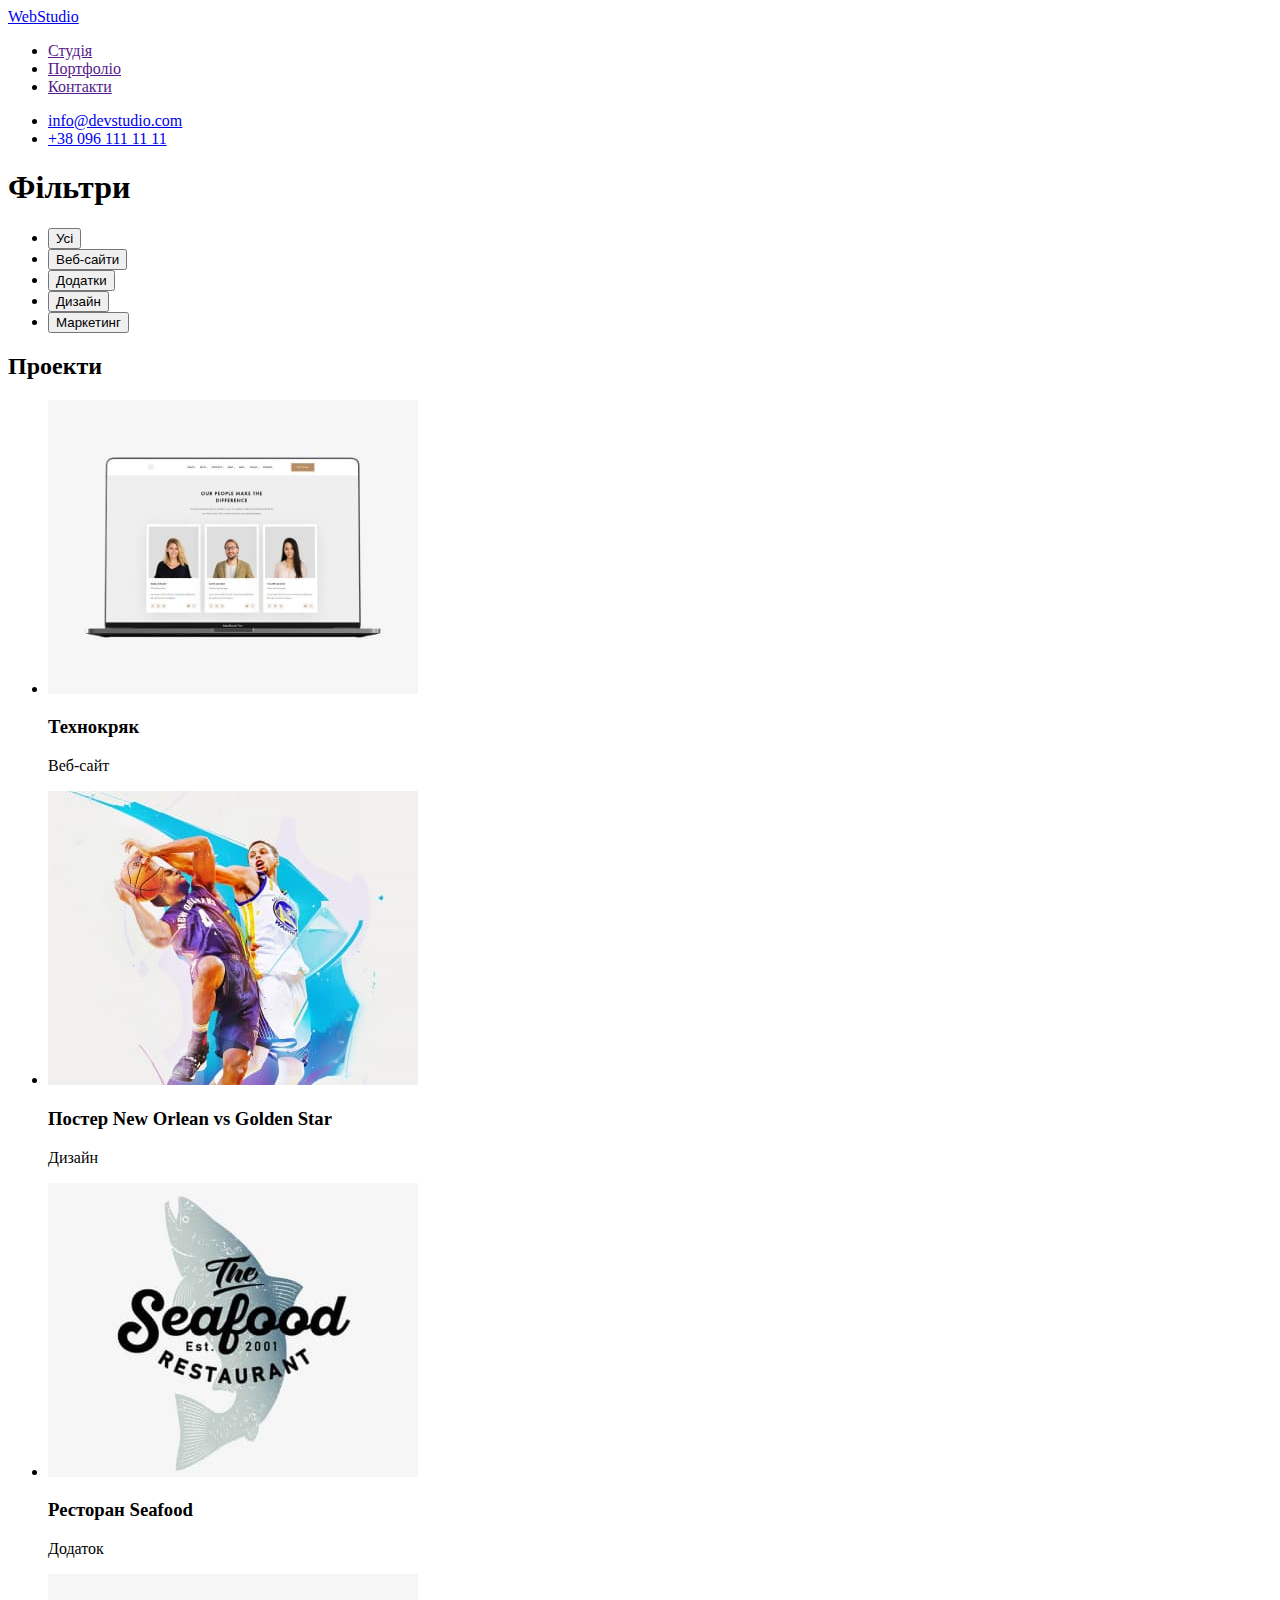
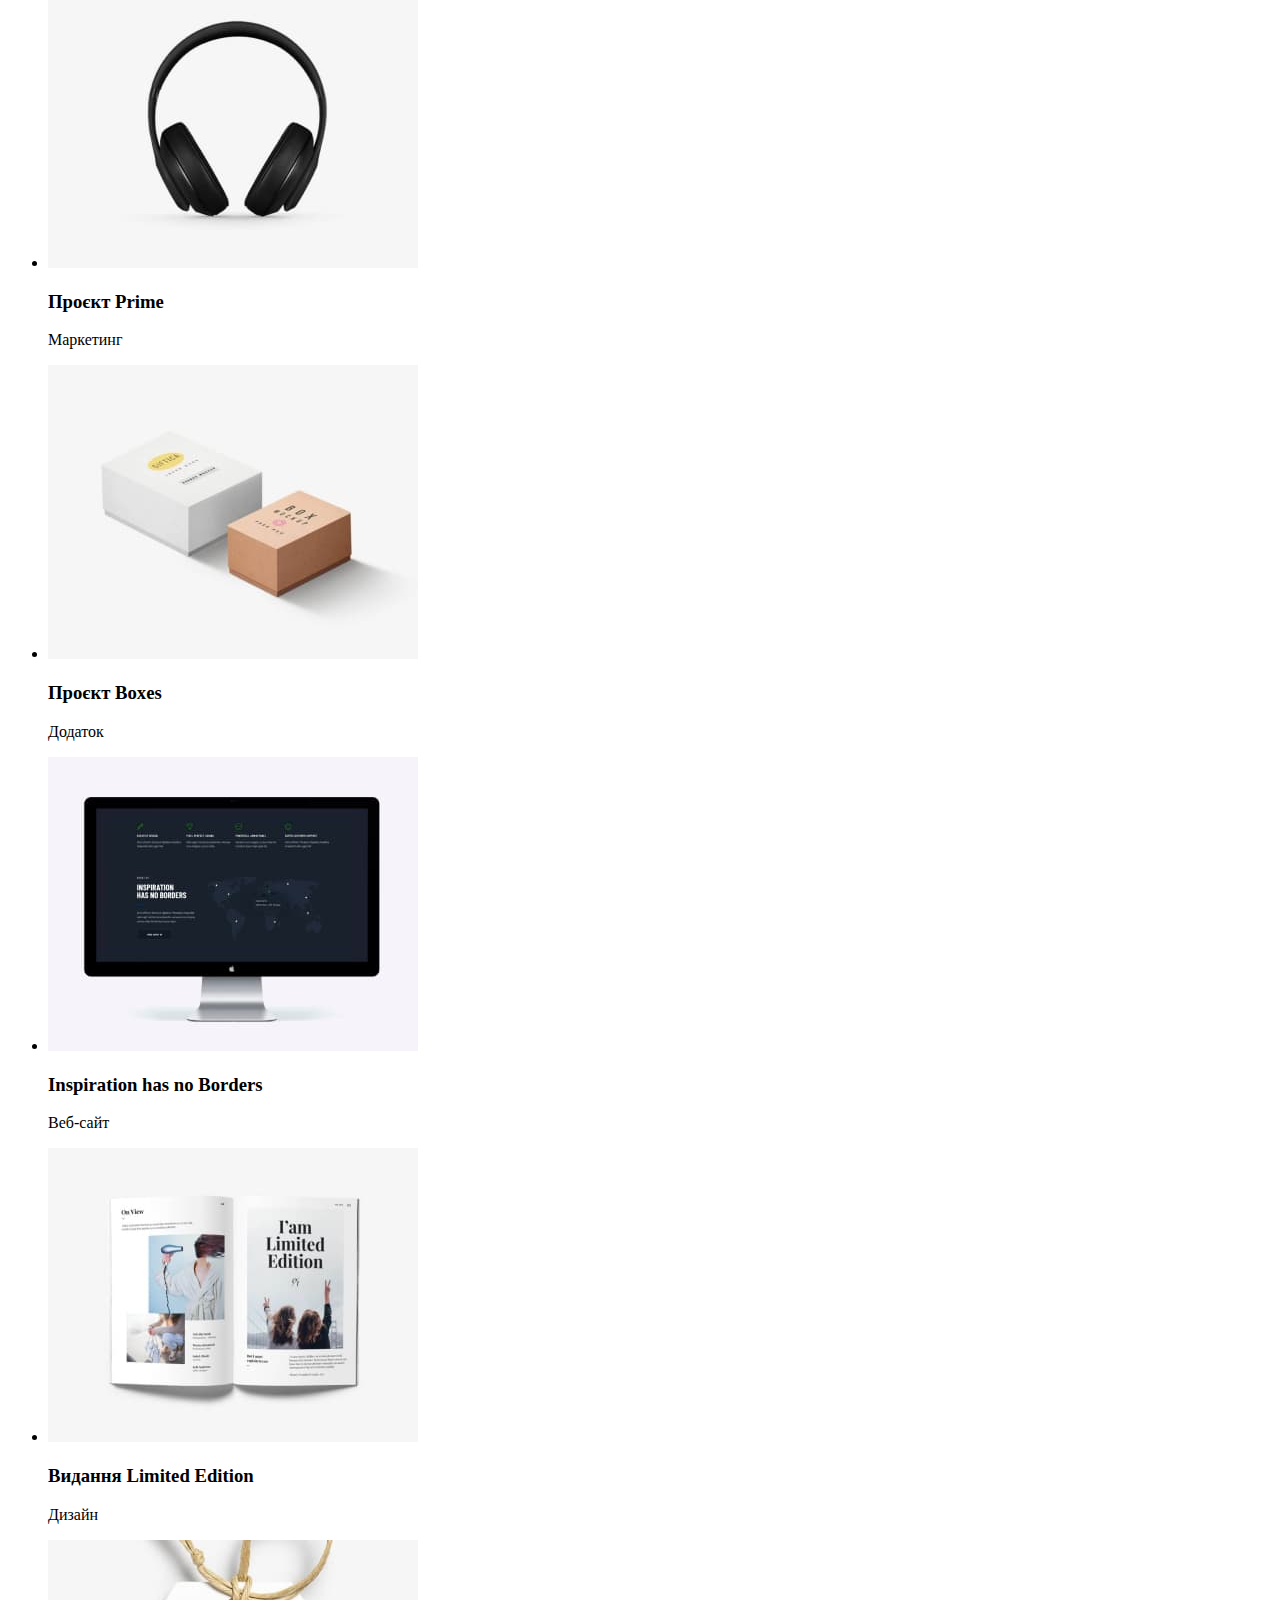
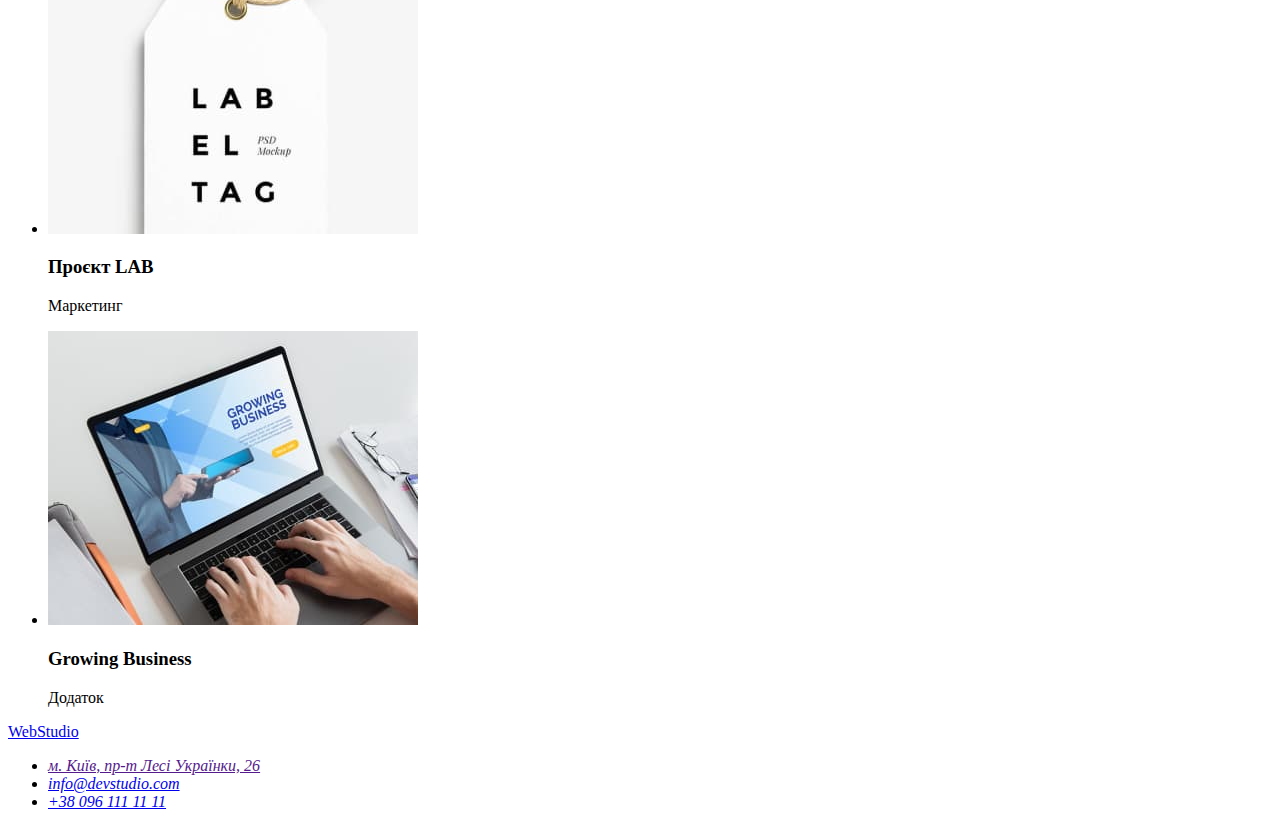
==== portfolio.html @ 6f92254a "записує стилі для футера" ====
<!DOCTYPE html>
<html lang="uk">
<head>
    <meta charset="UTF-8">
    <meta name="viewport" content="width=device-width, initial-scale=1.0">
    <title>Document</title>
</head>
<body>
    <header>
        <nav>
            <a href="./index.html">WebStudio</a>
            <ul>
                <li><a href="">Студія</a></li>
                <li><a href="">Портфоліо</a></li>
                <li><a href="">Контакти</a></li>
            </ul>
        </nav>
        <ul>
            <li><a href="mailto:info@devstudio.com">info@devstudio.com</a></li>
            <li><a href="tel:+380961111111">+38 096 111 11 11</a></li>
        </ul>
    </header>
    <main>
        <section>
            <h1>Фільтри</h1>
            <ul>
                <li><button type="button">Усі</button></li>
                <li><button type="button">Веб-сайти</button></li>
                <li><button type="button">Додатки</button></li>
                <li><button type="button">Дизайн</button></li>
                <li><button type="button">Маркетинг</button></li>
            </ul>
        </section>
        <section>
            <h2>Проекти</h2>
            <ul>
                <li>
                    <img src="./img/технокряк.jpg" alt="технокряк" width="370">
                    <h3>Технокряк</h3>
                    <p>Веб-сайт</p>
                </li>
                <li>
                    <img src="./img/постер.jpg" alt="постер" width="370">
                    <h3>Постер New Orlean vs Golden Star</h3>
                    <p>Дизайн</p>
                </li>
                <li>
                    <img src="./img/ресторан.jpg" alt="ресторан" width="370">
                    <h3>Ресторан Seafood</h3>
                    <p>Додаток</p>
                </li>
                <li>
                    <img src="./img/проект1.jpg" alt="проєкт1" width="370">
                    <h3>Проєкт Prime</h3>
                    <p>Маркетинг</p>
                </li>
                <li>
                    <img src="./img/проект2.jpg" alt="проєкт2" width="370">
                    <h3>Проєкт Boxes</h3>
                    <p>Додаток</p>
                </li>
                <li>
                    <img src="./img/вебсайт.jpg" alt="веб-сайт" width="370">
                    <h3>Inspiration has no Borders</h3>
                    <p>Веб-сайт</p>
                </li>
                <li>
                    <img src="./img/видання.jpg" alt="дизайн" width="370">
                    <h3>Видання Limited Edition</h3>
                    <p>Дизайн</p>
                </li>
                <li>
                    <img src="./img/проект3.jpg" alt="проєкт3" width="370">
                    <h3>Проєкт LAB</h3>
                    <p>Маркетинг</p>
                </li>
                <li>
                    <img src="./img/додаток.jpg" alt="додаток" width="370">
                    <h3>Growing Business</h3>
                    <p>Додаток</p>
                </li>
            </ul>
        </section>
    </main>
    <footer>
        <a href="./index.html">WebStudio</a>
        <address>
            <ul>
                <li><a href="">м. Київ, пр-т Лесі Українки, 26</a></li>
                <li><a href="mailto:info@devstudio.com">info@devstudio.com</a></li>
                <li><a href="tel:+380961111111">+38 096 111 11 11</a></li>
            </ul>
        </address>
    </footer>
</body>
</html>
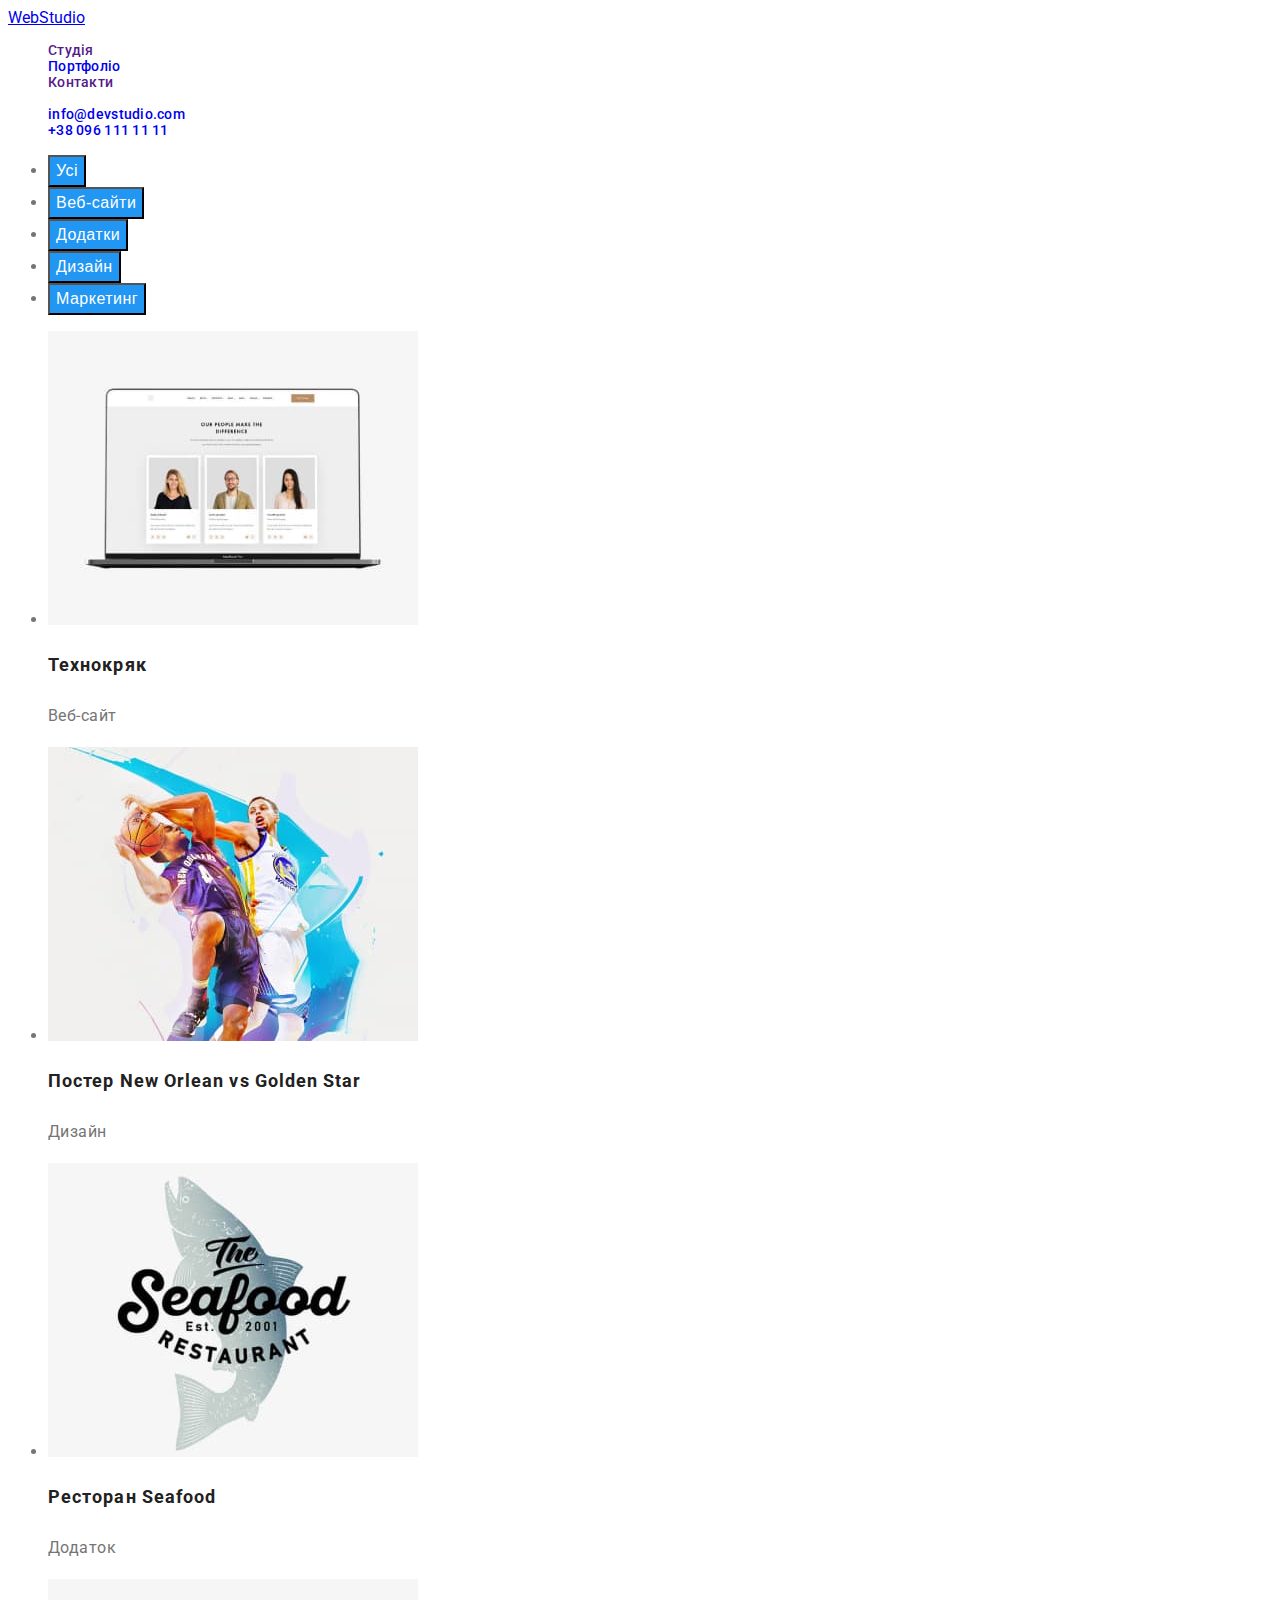
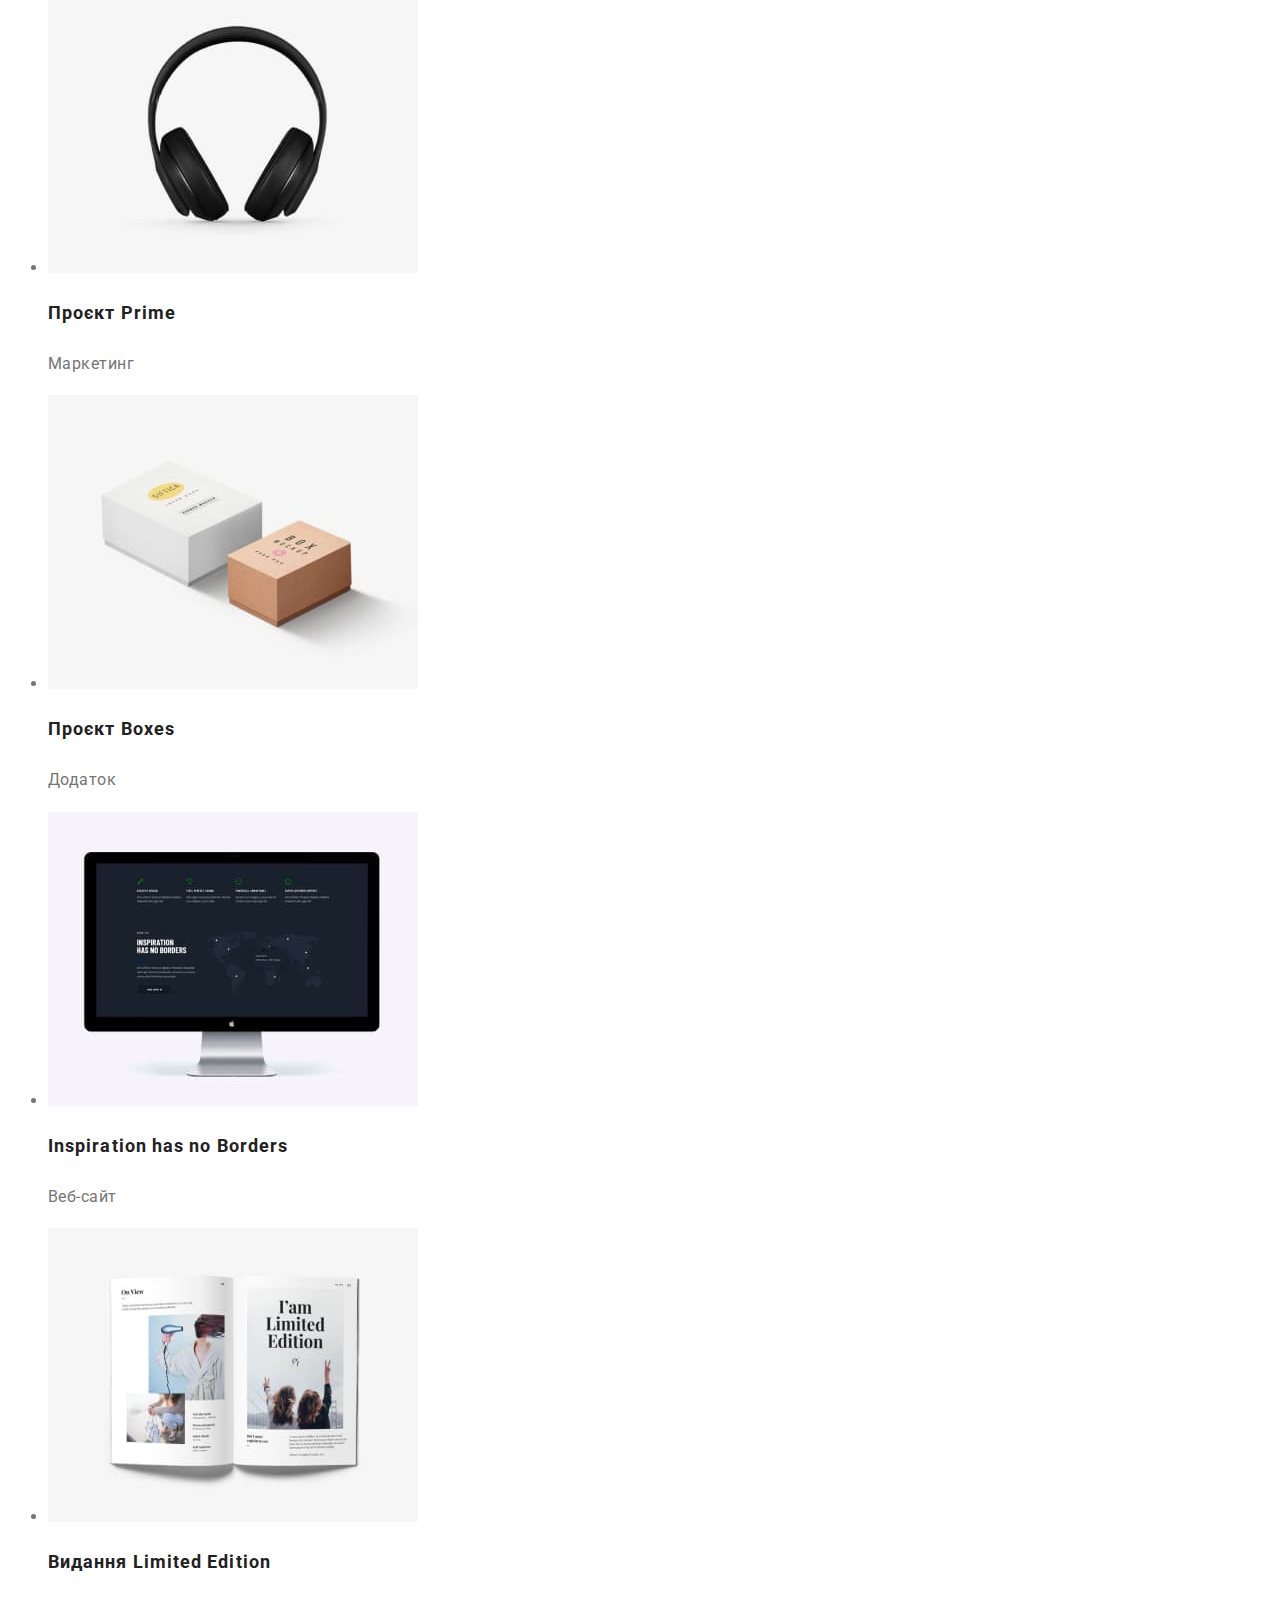
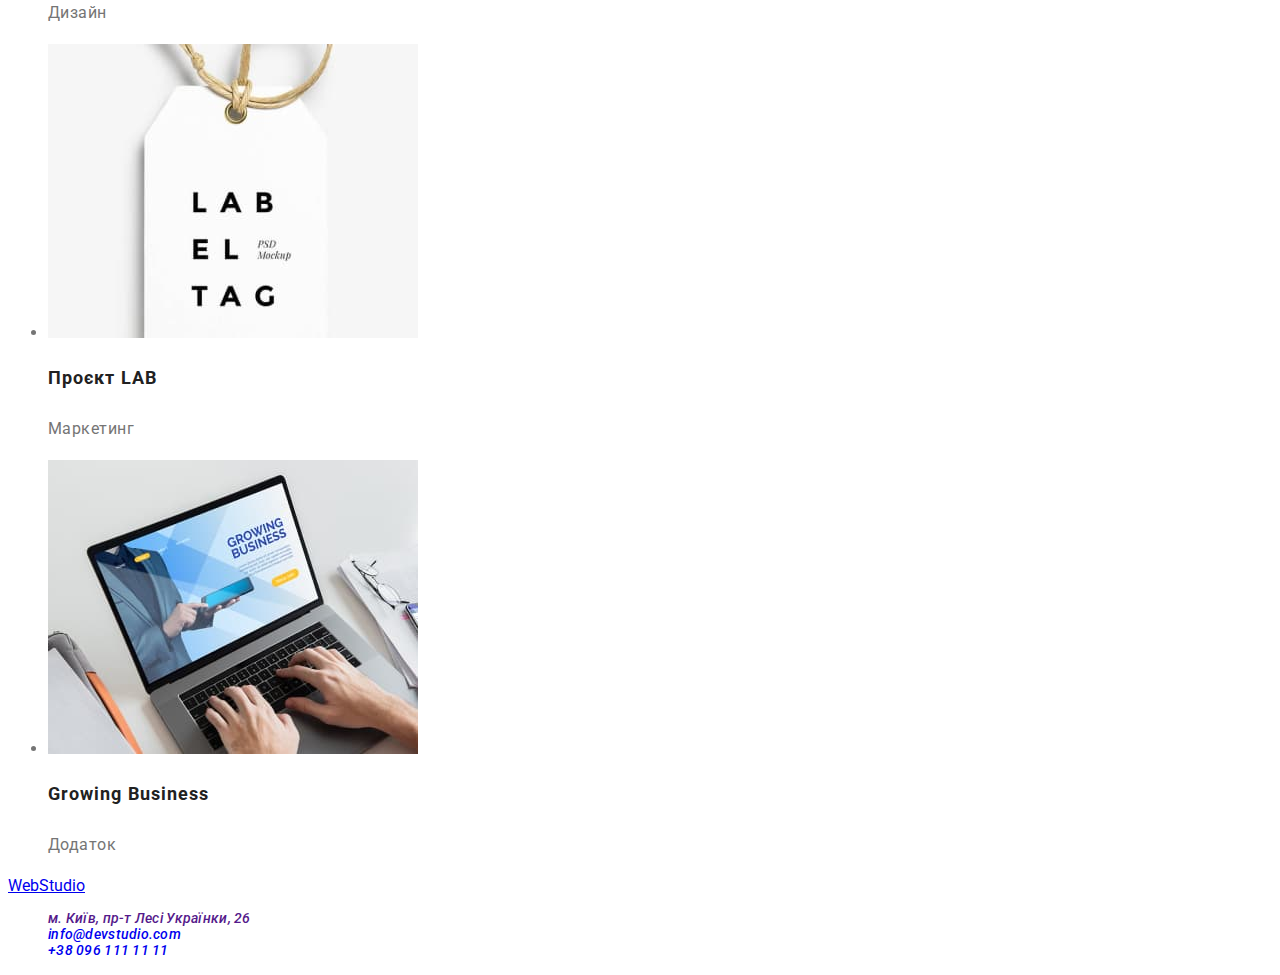
==== commit b61404f2: "підключив стилі" ====
--- a/portfolio.html
+++ b/portfolio.html
@@ -4,91 +4,100 @@
     <meta charset="UTF-8">
     <meta name="viewport" content="width=device-width, initial-scale=1.0">
     <title>Document</title>
+    <link rel="preconnect" href="https://fonts.googleapis.com">
+    <link rel="preconnect" href="https://fonts.gstatic.com" crossorigin>
+    <link href="https://fonts.googleapis.com/css2?family=Raleway:wght@700&family=Roboto:wght@400;500;700;900&display=swap"
+        rel="stylesheet">
+    <link rel="stylesheet" href="./css/style.css">
 </head>
 <body>
-    <header>
-        <nav>
-            <a href="./index.html">WebStudio</a>
-            <ul>
-                <li><a href="">Студія</a></li>
-                <li><a href="">Портфоліо</a></li>
-                <li><a href="">Контакти</a></li>
+    <header class="main-header">
+        <nav class="main-nav">
+            <a class="logo" href="./index.html">WebStudio</a>
+            <ul class="menu list">
+                <li class="menu-item"><a class="menu-link link" href="">Студія</a></li>
+                <li class="menu-item"><a class="menu-link link" href="./portfolio.html">Портфоліо</a></li>
+                <li class="menu-item"><a class="menu-link link" href="">Контакти</a></li>
             </ul>
         </nav>
-        <ul>
-            <li><a href="mailto:info@devstudio.com">info@devstudio.com</a></li>
-            <li><a href="tel:+380961111111">+38 096 111 11 11</a></li>
+        <ul class="contact list">
+            <li class="contact-item"><a class="contact-mail link" href="mailto:info@devstudio.com">info@devstudio.com</a>
+            </li>
+            <li class="contact-item"><a class="contact-tel link" href="tel:+380961111111">+38 096 111 11 11</a></li>
         </ul>
     </header>
     <main>
         <section>
-            <h1>Фільтри</h1>
+            <h1 class="h2">Фільтри</h1>
             <ul>
-                <li><button type="button">Усі</button></li>
-                <li><button type="button">Веб-сайти</button></li>
-                <li><button type="button">Додатки</button></li>
-                <li><button type="button">Дизайн</button></li>
-                <li><button type="button">Маркетинг</button></li>
+                <li><button class="button" type="button">Усі</button></li>
+                <li><button class="button" type="button">Веб-сайти</button></li>
+                <li><button class="button" type="button">Додатки</button></li>
+                <li><button class="button" type="button">Дизайн</button></li>
+                <li><button class="button" type="button">Маркетинг</button></li>
             </ul>
         </section>
         <section>
-            <h2>Проекти</h2>
-            <ul>
+            <h2 class="h2">Проекти</h2>
+            <ul class="projects-list">
                 <li>
                     <img src="./img/технокряк.jpg" alt="технокряк" width="370">
-                    <h3>Технокряк</h3>
-                    <p>Веб-сайт</p>
+                    <h3 class="project-title">Технокряк</h3>
+                    <p class="project-text">Веб-сайт</p>
                 </li>
                 <li>
                     <img src="./img/постер.jpg" alt="постер" width="370">
-                    <h3>Постер New Orlean vs Golden Star</h3>
-                    <p>Дизайн</p>
+                    <h3 class="project-title">Постер New Orlean vs Golden Star</h3>
+                    <p class="project-text">Дизайн</p>
                 </li>
                 <li>
                     <img src="./img/ресторан.jpg" alt="ресторан" width="370">
-                    <h3>Ресторан Seafood</h3>
-                    <p>Додаток</p>
+                    <h3 class="project-title">Ресторан Seafood</h3>
+                    <p class="project-text">Додаток</p>
                 </li>
                 <li>
                     <img src="./img/проект1.jpg" alt="проєкт1" width="370">
-                    <h3>Проєкт Prime</h3>
-                    <p>Маркетинг</p>
+                    <h3 class="project-title">Проєкт Prime</h3>
+                    <p class="project-text">Маркетинг</p>
                 </li>
                 <li>
                     <img src="./img/проект2.jpg" alt="проєкт2" width="370">
-                    <h3>Проєкт Boxes</h3>
-                    <p>Додаток</p>
+                    <h3 class="project-title">Проєкт Boxes</h3>
+                    <p class="project-text">Додаток</p>
                 </li>
                 <li>
                     <img src="./img/вебсайт.jpg" alt="веб-сайт" width="370">
-                    <h3>Inspiration has no Borders</h3>
-                    <p>Веб-сайт</p>
+                    <h3 class="project-title">Inspiration has no Borders</h3>
+                    <p class="project-text">Веб-сайт</p>
                 </li>
                 <li>
                     <img src="./img/видання.jpg" alt="дизайн" width="370">
-                    <h3>Видання Limited Edition</h3>
-                    <p>Дизайн</p>
+                    <h3 class="project-title">Видання Limited Edition</h3>
+                    <p class="project-text">Дизайн</p>
                 </li>
                 <li>
                     <img src="./img/проект3.jpg" alt="проєкт3" width="370">
-                    <h3>Проєкт LAB</h3>
-                    <p>Маркетинг</p>
+                    <h3 class="project-title">Проєкт LAB</h3>
+                    <p class="project-text">Маркетинг</p>
                 </li>
                 <li>
                     <img src="./img/додаток.jpg" alt="додаток" width="370">
-                    <h3>Growing Business</h3>
-                    <p>Додаток</p>
+                    <h3 class="project-title">Growing Business</h3>
+                    <p class="project-text">Додаток</p>
                 </li>
             </ul>
         </section>
     </main>
     <footer>
-        <a href="./index.html">WebStudio</a>
-        <address>
-            <ul>
-                <li><a href="">м. Київ, пр-т Лесі Українки, 26</a></li>
-                <li><a href="mailto:info@devstudio.com">info@devstudio.com</a></li>
-                <li><a href="tel:+380961111111">+38 096 111 11 11</a></li>
+        <a class="logo" href="./index.html">WebStudio</a>
+        <address class="footer-contact">
+            <ul class="contact list">
+                <li class="contact-item"><a class="contact-adress link" href="">м. Київ, пр-т Лесі Українки, 26</a>
+                </li>
+                <li class="contact-item"><a class="contact-mail link" href="mailto:info@devstudio.com">info@devstudio.com</a>
+                </li>
+                <li class="contact-item"><a class="contact-tel link" href="tel:+380961111111">+38 096 111 11 11</a>
+                </li>
             </ul>
         </address>
     </footer>
--- a/css/style.css
+++ b/css/style.css
@@ -0,0 +1,172 @@
+:root {
+    --primary-text-color: #757575;
+    --secondary-text-color: #212121;
+    --background-color: #F5F5F5;
+    --accent-color: #2196F3;
+
+}
+
+.link { 
+    text-decoration: none;
+ }
+
+ .list {
+    list-style: none;
+}
+
+.img {
+    display: block;
+}
+
+.h2{
+    display: none;
+}
+
+/* основной текст #757575*/
+/* вторичный цвет текста #212121*/
+/* цвет фона #F5F5F5*/
+/* акцент #2196F3*/
+
+body {
+font-family: 'Roboto', sans-serif;
+color: var(--primary-text-color);
+}
+
+
+
+.menu-item {
+        font-weight: 500;
+        font-size: 14px;
+        line-height: 1.14;
+        letter-spacing: 0.02em;
+    
+        color:var(--secondary-text-color);
+}
+
+.menu-link:hover,
+.menu-link:focus {
+color: var(--accent-color);
+}
+
+.contact-item {
+        font-weight: 500;
+        font-size: 14px;
+        line-height: 1.14;
+        letter-spacing: 0.02em;
+    
+        color: var(--secondary-text-color);
+}
+
+.contact-mail:hover,
+.contact-mail:focus 
+{
+color:var(--accent-color);
+}
+
+.contact-tel:hover,
+.contact-tel:focus {
+    color:var(--accent-color);
+}
+
+.contact-adress:hover,
+.contact-adress:focus{
+    color:var(--accent-color);
+}
+
+.hero {
+    background-color: #2F303A;
+}
+
+.hero-title {
+   
+        font-weight: 900;
+        font-size: 44px;
+        line-height: 1.36;
+        color: #FFFFFF;
+}
+
+.modal-button {
+    font-weight: 700;
+        font-size: 16px;
+        line-height: 1.88;
+        color: #FFFFFF;
+        background-color: #188CE8;
+        cursor: pointer;
+}
+
+.section-title {
+    color: var(--secondary-text-color);
+}
+
+.list-title {
+    font-weight: 700;
+        font-size: 14px;
+        line-height: 1.14;
+        letter-spacing: 0.03em;
+        text-transform: uppercase;
+        color: var(--secondary-text-color);
+}
+
+.benefits-text {
+    font-weight: 400;
+        font-size: 14px;
+        line-height: 1.71;
+        /* or 171% */
+    
+        letter-spacing: 0.03em;
+}
+
+.personal-title {
+    font-weight: 500;
+        font-size: 16px;
+        line-height: 1.19;
+        /* identical to box height */
+        letter-spacing: 0.03em;
+        color: var(--secondary-text-color)
+}
+
+.personal-text {
+    font-weight: 400;
+        font-size: 16px;
+        line-height: 1.19;
+        /* identical to box height */
+        letter-spacing: 0.03em;
+        
+}
+
+.button {
+    font-weight: 500;
+        font-size: 16px;
+        line-height: 1.63;
+        /* identical to box height, or 162% */
+    
+        text-align: center;
+        letter-spacing: 0.03em;
+    cursor: pointer;
+    color: #FFFFFF;
+    background-color: var(--accent-color);
+}
+
+.button:hover,
+.button:focus {
+    color: var(--secondary-text-color);
+    background-color: #F5F4FA;
+}
+
+.project-title {
+font-weight: 700;
+    font-size: 18px;
+    line-height: 2;
+    /* identical to box height, or 200% */
+
+    letter-spacing: 0.06em;
+    color: var(--secondary-text-color);
+}
+.project-text {
+    font-weight: 400;
+    font-size: 16px;
+    line-height: 1.88;
+    /* identical to box height, or 188% */
+    
+    letter-spacing: 0.03em;
+}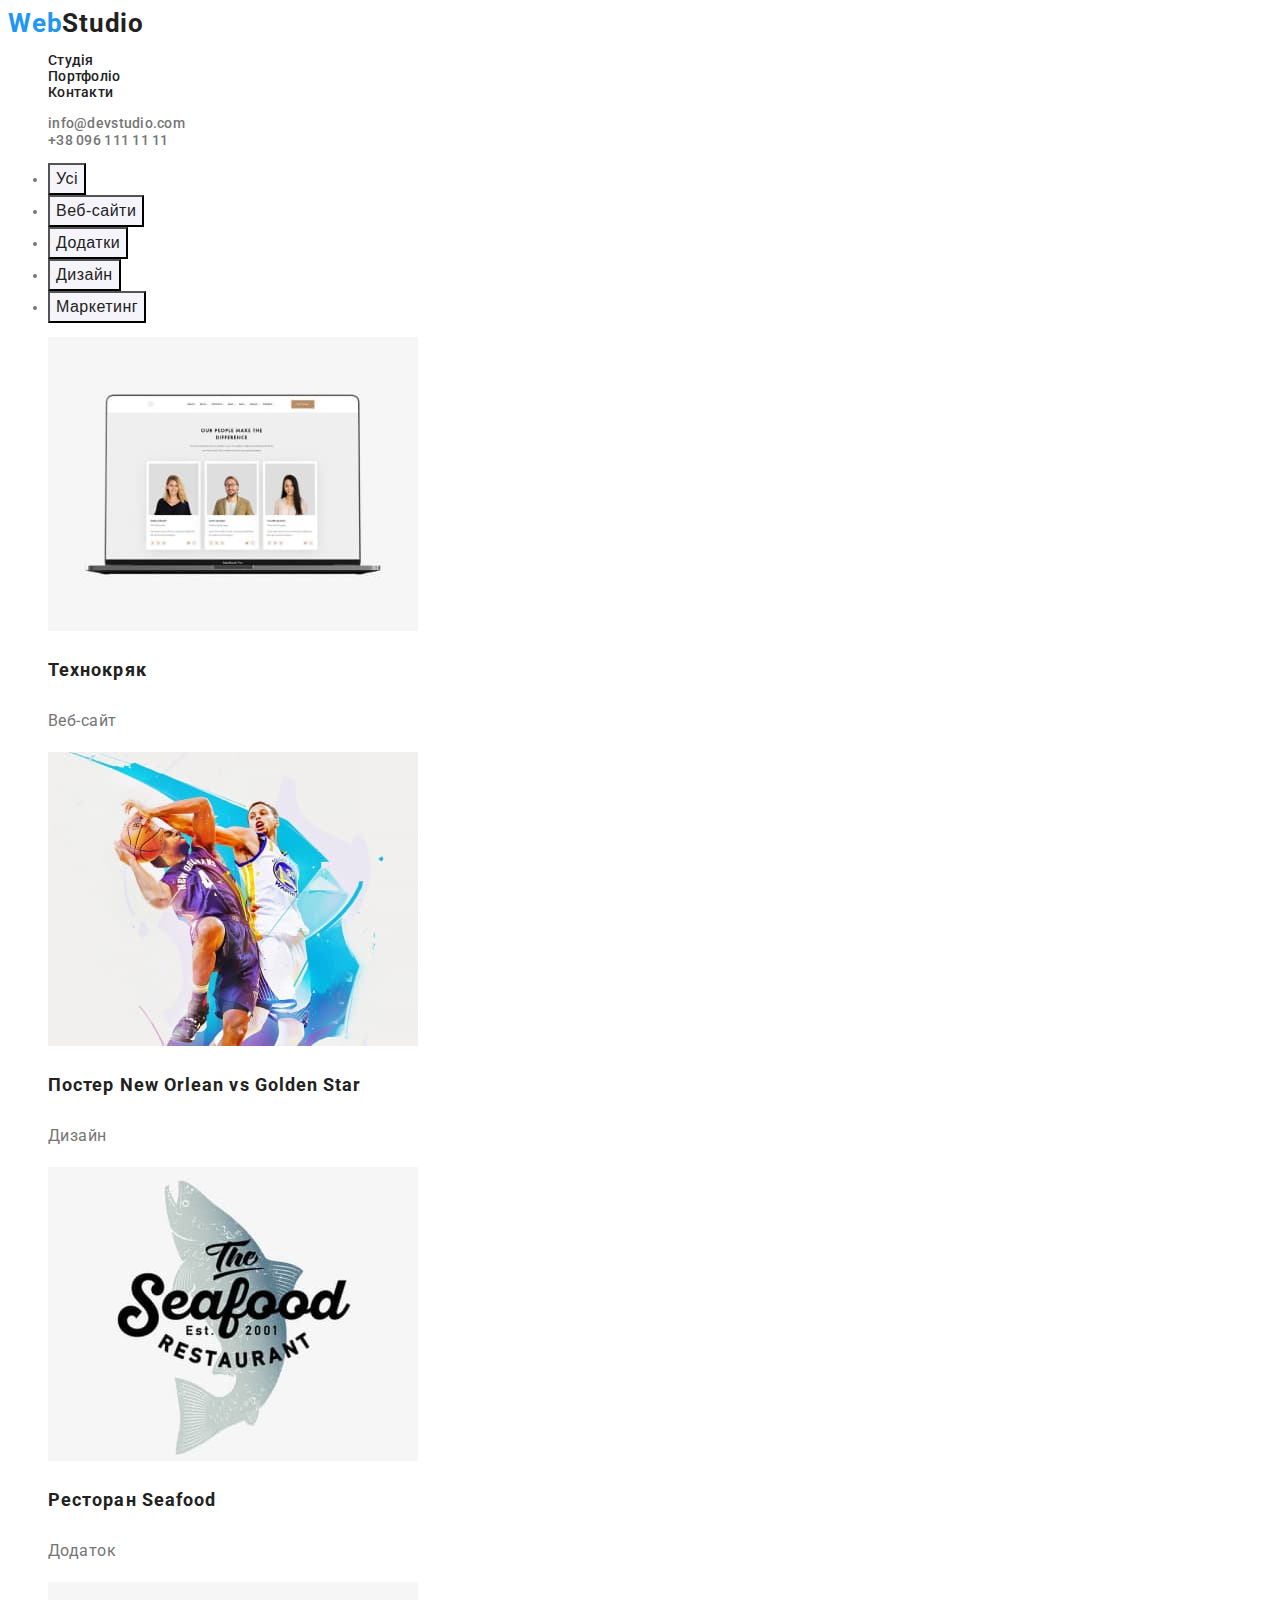
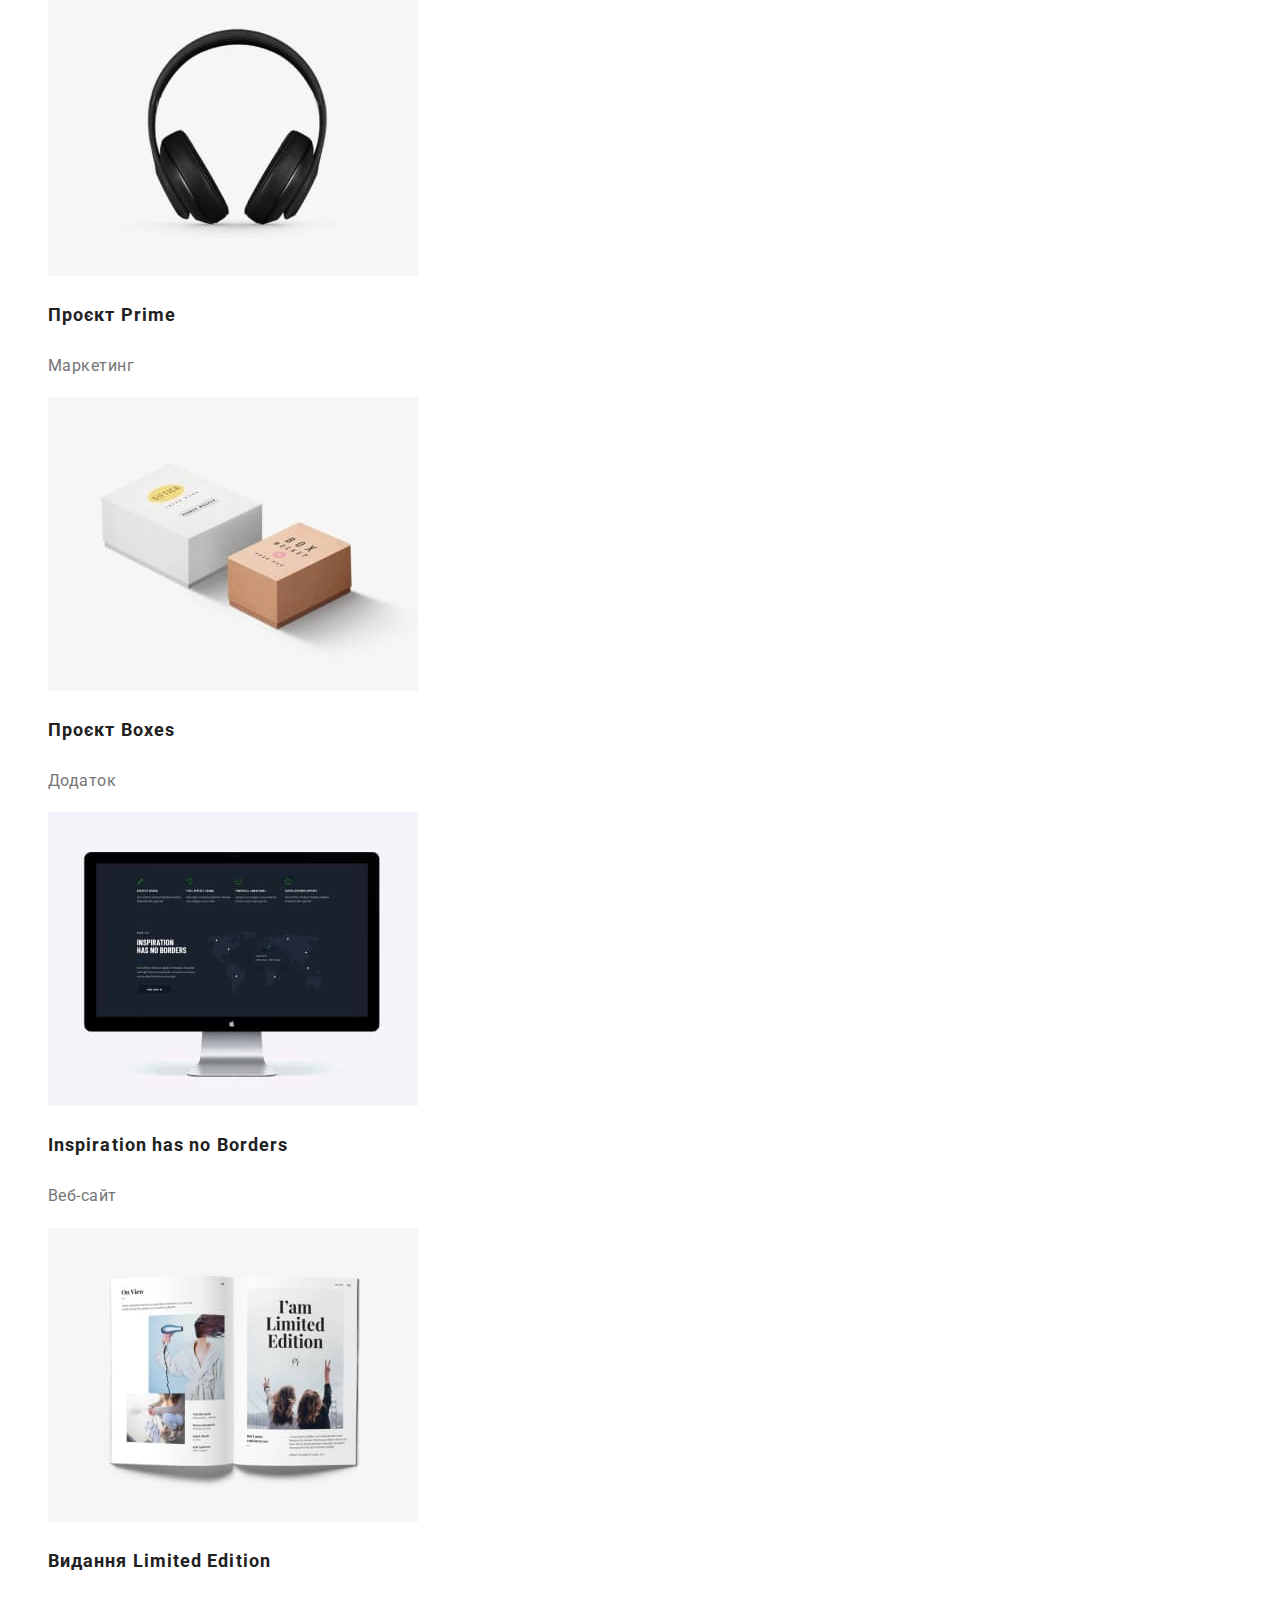
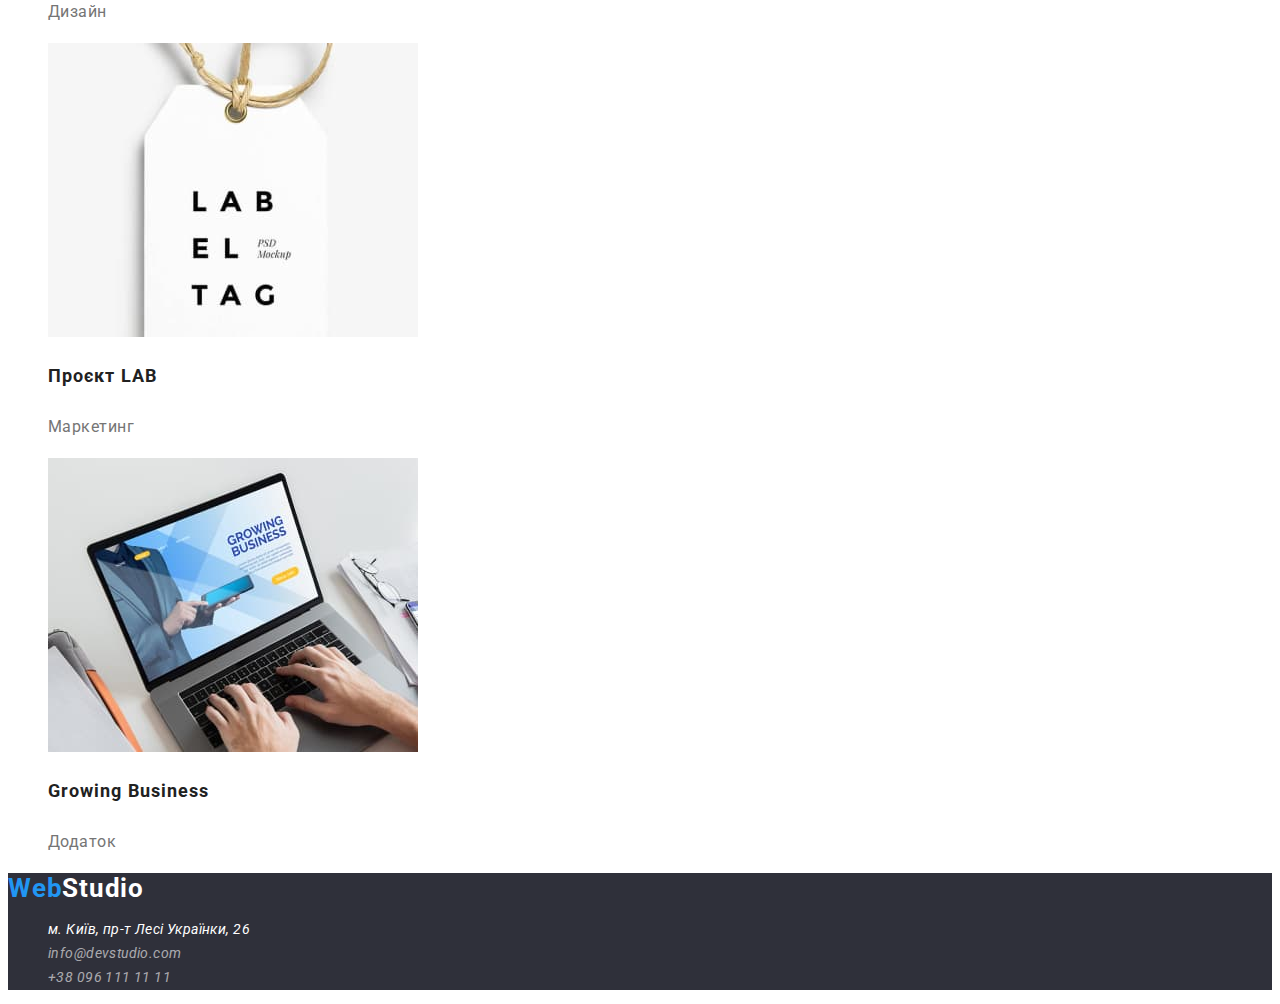
==== commit 00392483: "виправляє дз2" ====
--- a/portfolio.html
+++ b/portfolio.html
@@ -11,21 +11,21 @@
     <link rel="stylesheet" href="./css/style.css">
 </head>
 <body>
-    <header class="main-header">
-        <nav class="main-nav">
-            <a class="logo" href="./index.html">WebStudio</a>
-            <ul class="menu list">
-                <li class="menu-item"><a class="menu-link link" href="">Студія</a></li>
-                <li class="menu-item"><a class="menu-link link" href="./portfolio.html">Портфоліо</a></li>
-                <li class="menu-item"><a class="menu-link link" href="">Контакти</a></li>
-            </ul>
-        </nav>
-        <ul class="contact list">
-            <li class="contact-item"><a class="contact-mail link" href="mailto:info@devstudio.com">info@devstudio.com</a>
-            </li>
-            <li class="contact-item"><a class="contact-tel link" href="tel:+380961111111">+38 096 111 11 11</a></li>
+<header class="main-header">
+    <nav class="main-nav">
+        <a class="logo link" href="./index.html">Web<span class="logo-black">Studio</span></a>
+        <ul class="menu list">
+            <li class="menu-item"><a class="menu-link link" href="">Студія</a></li>
+            <li class="menu-item"><a class="menu-link link" href="./portfolio.html">Портфоліо</a></li>
+            <li class="menu-item"><a class="menu-link link" href="">Контакти</a></li>
         </ul>
-    </header>
+    </nav>
+    <ul class="contact list">
+        <li class="contact-item"><a class="contact-mail link" href="mailto:info@devstudio.com">info@devstudio.com</a>
+        </li>
+        <li class="contact-item"><a class="contact-tel link" href="tel:+380961111111">+38 096 111 11 11</a></li>
+    </ul>
+</header>
     <main>
         <section>
             <h1 class="h2">Фільтри</h1>
@@ -39,7 +39,7 @@
         </section>
         <section>
             <h2 class="h2">Проекти</h2>
-            <ul class="projects-list">
+            <ul class="projects-list list">
                 <li>
                     <img src="./img/технокряк.jpg" alt="технокряк" width="370">
                     <h3 class="project-title">Технокряк</h3>
@@ -88,15 +88,16 @@
             </ul>
         </section>
     </main>
-    <footer>
-        <a class="logo" href="./index.html">WebStudio</a>
+    <footer class="footer">
+        <a class="logo link" href="./index.html">Web<span class="logo-white">Studio</span></a>
         <address class="footer-contact">
             <ul class="contact list">
                 <li class="contact-item"><a class="contact-adress link" href="">м. Київ, пр-т Лесі Українки, 26</a>
                 </li>
-                <li class="contact-item"><a class="contact-mail link" href="mailto:info@devstudio.com">info@devstudio.com</a>
+                <li class="contact-item"><a class="contact-mail-footer link"
+                        href="mailto:info@devstudio.com">info@devstudio.com</a>
                 </li>
-                <li class="contact-item"><a class="contact-tel link" href="tel:+380961111111">+38 096 111 11 11</a>
+                <li class="contact-item"><a class="contact-tel-footer link" href="tel:+380961111111">+38 096 111 11 11</a>
                 </li>
             </ul>
         </address>
--- a/css/style.css
+++ b/css/style.css
@@ -30,6 +30,25 @@
 body {
 font-family: 'Roboto', sans-serif;
 color: var(--primary-text-color);
+font-size: 14px;
+}
+
+.logo {
+    font-weight: 700;
+        font-size: 26px;
+        line-height: 1.19;
+        /* identical to box height */
+    
+        letter-spacing: 0.03em;
+    color: var(--accent-color);
+}
+
+.logo-black {
+    color: var(--secondary-text-color);
+}
+
+.logo-white {
+    color: #FFFFFF;
 }
 
 
@@ -48,19 +67,40 @@
 color: var(--accent-color);
 }
 
-.contact-item {
+.menu-link {
+    color: var(--secondary-text-color);
+}
+
+.contact-mail {
+    color: var(--primary-text-color);
+    font-weight: 500;
+        font-size: 14px;
+        line-height: 1.14;
+        letter-spacing: 0.02em;
+}
+
+.contact-tel {
+    color: var(--primary-text-color);
         font-weight: 500;
         font-size: 14px;
         line-height: 1.14;
         letter-spacing: 0.02em;
-    
-        color: var(--secondary-text-color);
+}
+
+.contact-adress {
+    font-weight: 400;
+        font-size: 14px;
+        line-height: 1.71;
+        /* or 171% */
+    
+        letter-spacing: 0.03em;
+    
+        color: #FFFFFF;
 }
 
 .contact-mail:hover,
-.contact-mail:focus 
-{
-color:var(--accent-color);
+.contact-mail:focus {
+    color: var(--accent-color);
 }
 
 .contact-tel:hover,
@@ -68,12 +108,26 @@
     color:var(--accent-color);
 }
 
+.contact-mail-footer:hover,
+.contact-mail-footer:focus {
+    color: var(--accent-color);
+}
+
+.contact-tel-footer:hover,
+.contact-tel-footer:focus {
+    color: var(--accent-color);
+}
+
 .contact-adress:hover,
 .contact-adress:focus{
     color:var(--accent-color);
 }
 
 .hero {
+    background-color: #2F303A;
+}
+
+.footer {
     background-color: #2F303A;
 }
 
@@ -83,6 +137,9 @@
         font-size: 44px;
         line-height: 1.36;
         color: #FFFFFF;
+        text-align: center;
+            letter-spacing: 0.06em;
+            text-transform: uppercase;
 }
 
 .modal-button {
@@ -96,7 +153,13 @@
 
 .section-title {
     color: var(--secondary-text-color);
-}
+    font-weight: 700;
+        font-size: 36px;
+        line-height: 1,17;
+        text-align: center;
+        letter-spacing: 0.03em;
+}
+
 
 .list-title {
     font-weight: 700;
@@ -109,7 +172,6 @@
 
 .benefits-text {
     font-weight: 400;
-        font-size: 14px;
         line-height: 1.71;
         /* or 171% */
     
@@ -134,6 +196,28 @@
         
 }
 
+.contact-mail-footer {
+    font-weight: 400;
+        font-size: 14px;
+        line-height: 1.71;
+        /* or 171% */
+    
+        letter-spacing: 0.03em;
+    
+        color: rgba(255, 255, 255, 0.6);
+}
+
+.contact-tel-footer {
+    font-weight: 400;
+    font-size: 14px;
+    line-height: 1.71;
+    /* or 171% */
+
+    letter-spacing: 0.03em;
+
+    color: rgba(255, 255, 255, 0.6);
+}
+
 .button {
     font-weight: 500;
         font-size: 16px;
@@ -143,14 +227,14 @@
         text-align: center;
         letter-spacing: 0.03em;
     cursor: pointer;
+    color: var(--secondary-text-color);
+    background-color: #F5F4FA;
+}
+
+.button:hover,
+.button:focus {
     color: #FFFFFF;
     background-color: var(--accent-color);
-}
-
-.button:hover,
-.button:focus {
-    color: var(--secondary-text-color);
-    background-color: #F5F4FA;
 }
 
 .project-title {
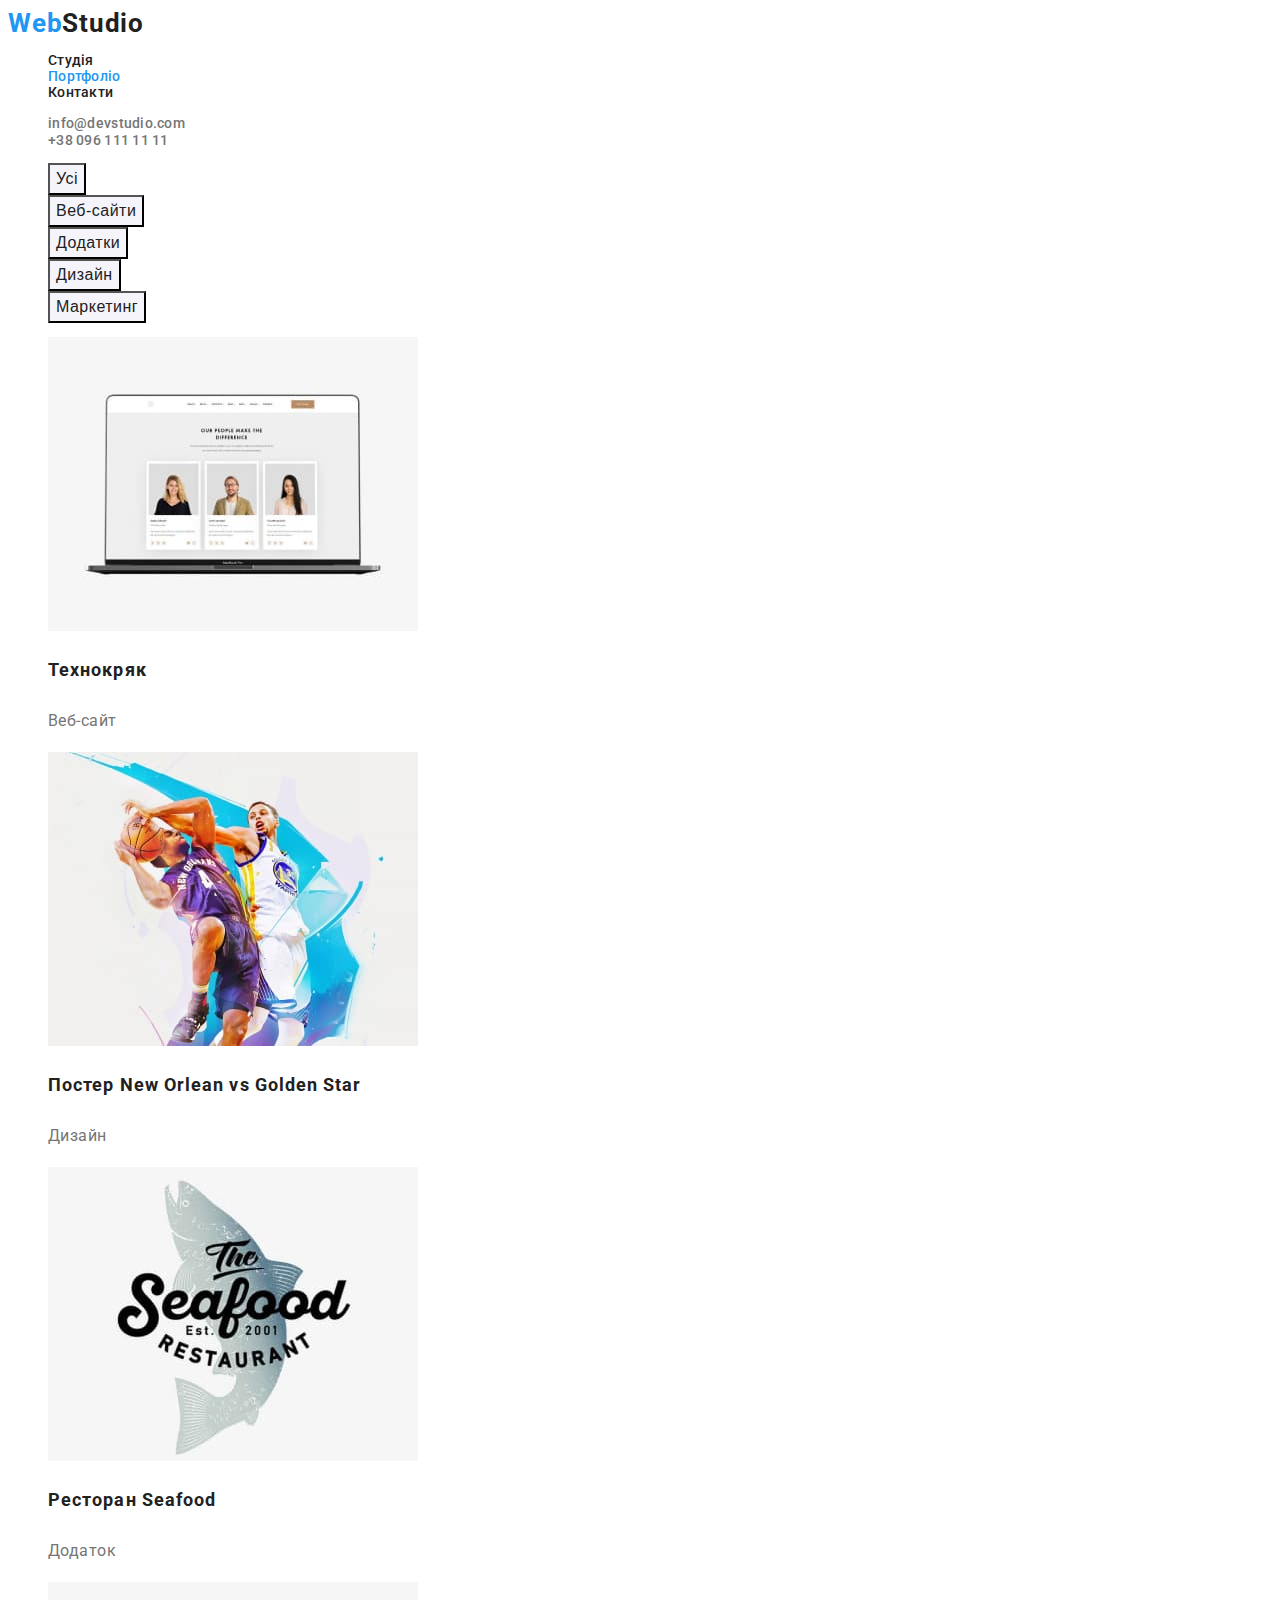
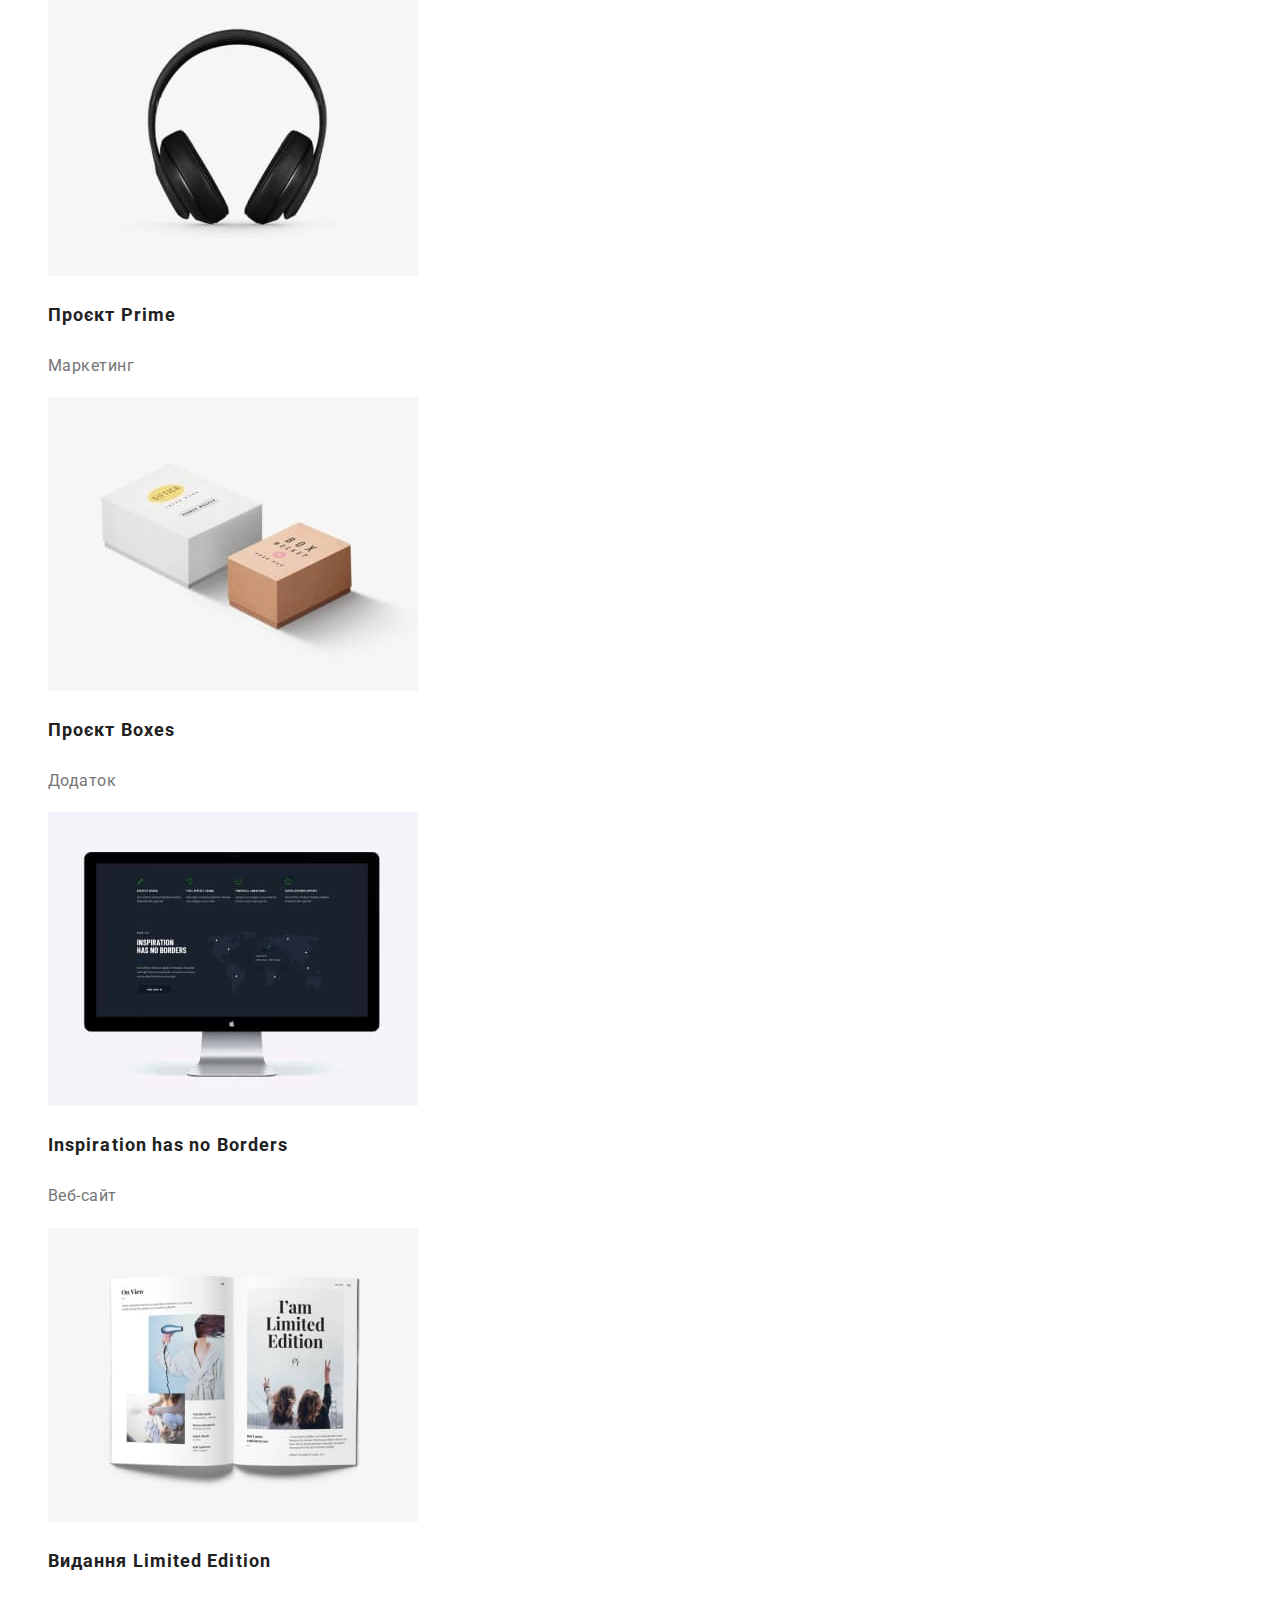
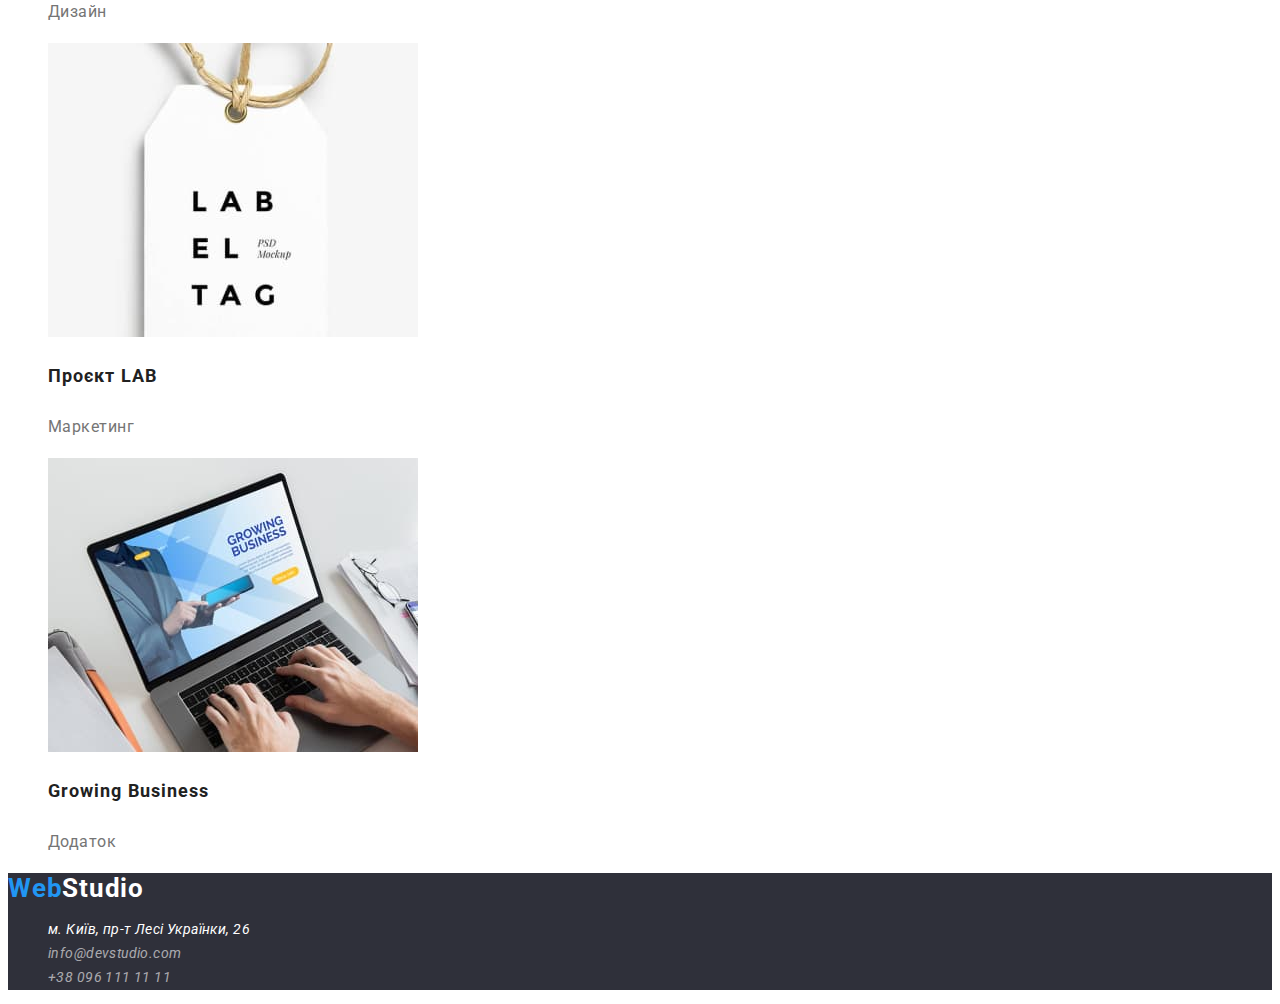
==== commit 506f348f: "виправляє зауваження по ДЗ" ====
--- a/portfolio.html
+++ b/portfolio.html
@@ -15,8 +15,8 @@
     <nav class="main-nav">
         <a class="logo link" href="./index.html">Web<span class="logo-black">Studio</span></a>
         <ul class="menu list">
-            <li class="menu-item"><a class="menu-link link" href="">Студія</a></li>
-            <li class="menu-item"><a class="menu-link link" href="./portfolio.html">Портфоліо</a></li>
+            <li class="menu-item"><a class="menu-link link" href="./index.html">Студія</a></li>
+            <li class="menu-item"><a class="menu-link link current" href="./portfolio.html">Портфоліо</a></li>
             <li class="menu-item"><a class="menu-link link" href="">Контакти</a></li>
         </ul>
     </nav>
@@ -29,15 +29,13 @@
     <main>
         <section>
             <h1 class="h2">Фільтри</h1>
-            <ul>
+            <ul class="list">
                 <li><button class="button" type="button">Усі</button></li>
                 <li><button class="button" type="button">Веб-сайти</button></li>
                 <li><button class="button" type="button">Додатки</button></li>
                 <li><button class="button" type="button">Дизайн</button></li>
                 <li><button class="button" type="button">Маркетинг</button></li>
             </ul>
-        </section>
-        <section>
             <h2 class="h2">Проекти</h2>
             <ul class="projects-list list">
                 <li>
--- a/css/style.css
+++ b/css/style.css
@@ -61,6 +61,10 @@
     
         color:var(--secondary-text-color);
 }
+
+.menu .current {
+        color: var(--accent-color);
+    }
 
 .menu-link:hover,
 .menu-link:focus {
@@ -153,16 +157,15 @@
 
 .section-title {
     color: var(--secondary-text-color);
-    font-weight: 700;
+    
         font-size: 36px;
-        line-height: 1,17;
+        line-height: 1.17;
         text-align: center;
         letter-spacing: 0.03em;
 }
 
 
-.list-title {
-    font-weight: 700;
+.work-title {
         font-size: 14px;
         line-height: 1.14;
         letter-spacing: 0.03em;
@@ -238,7 +241,7 @@
 }
 
 .project-title {
-font-weight: 700;
+
     font-size: 18px;
     line-height: 2;
     /* identical to box height, or 200% */
@@ -247,7 +250,7 @@
     color: var(--secondary-text-color);
 }
 .project-text {
-    font-weight: 400;
+    
     font-size: 16px;
     line-height: 1.88;
     /* identical to box height, or 188% */
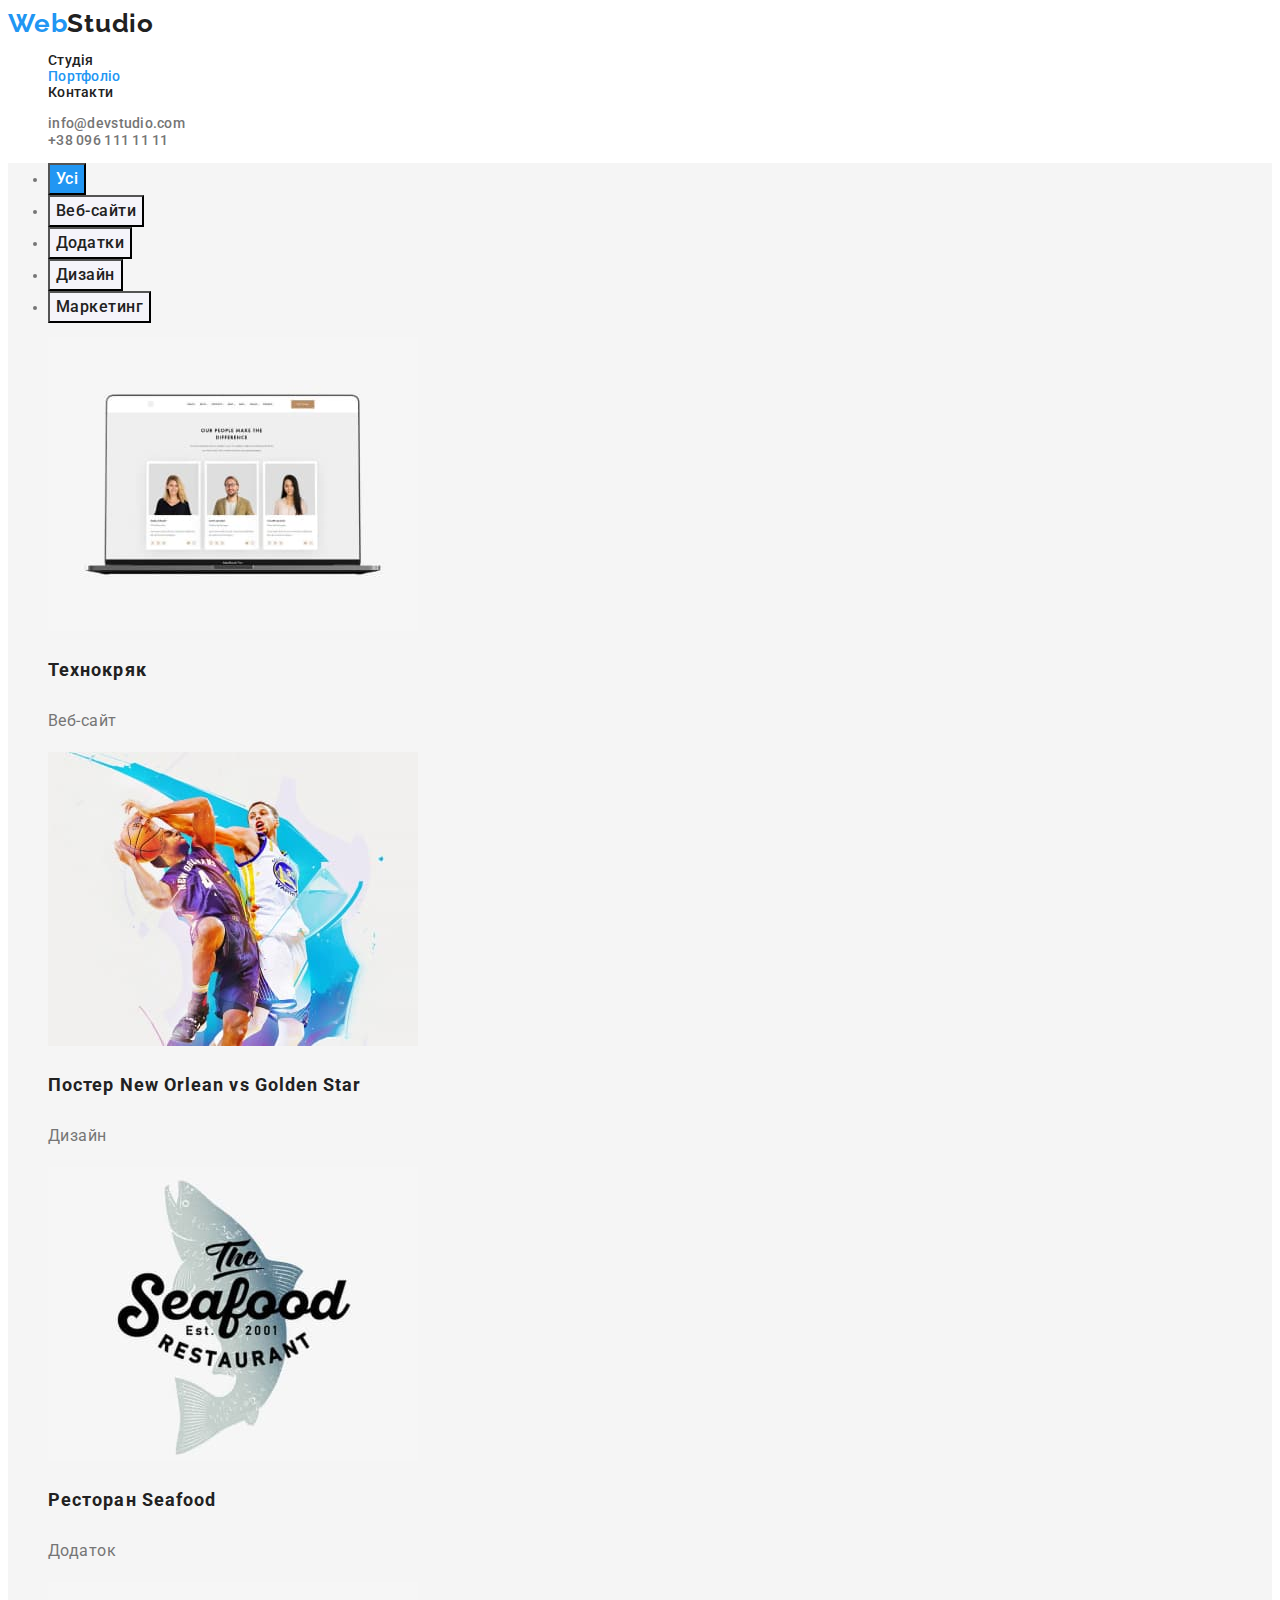
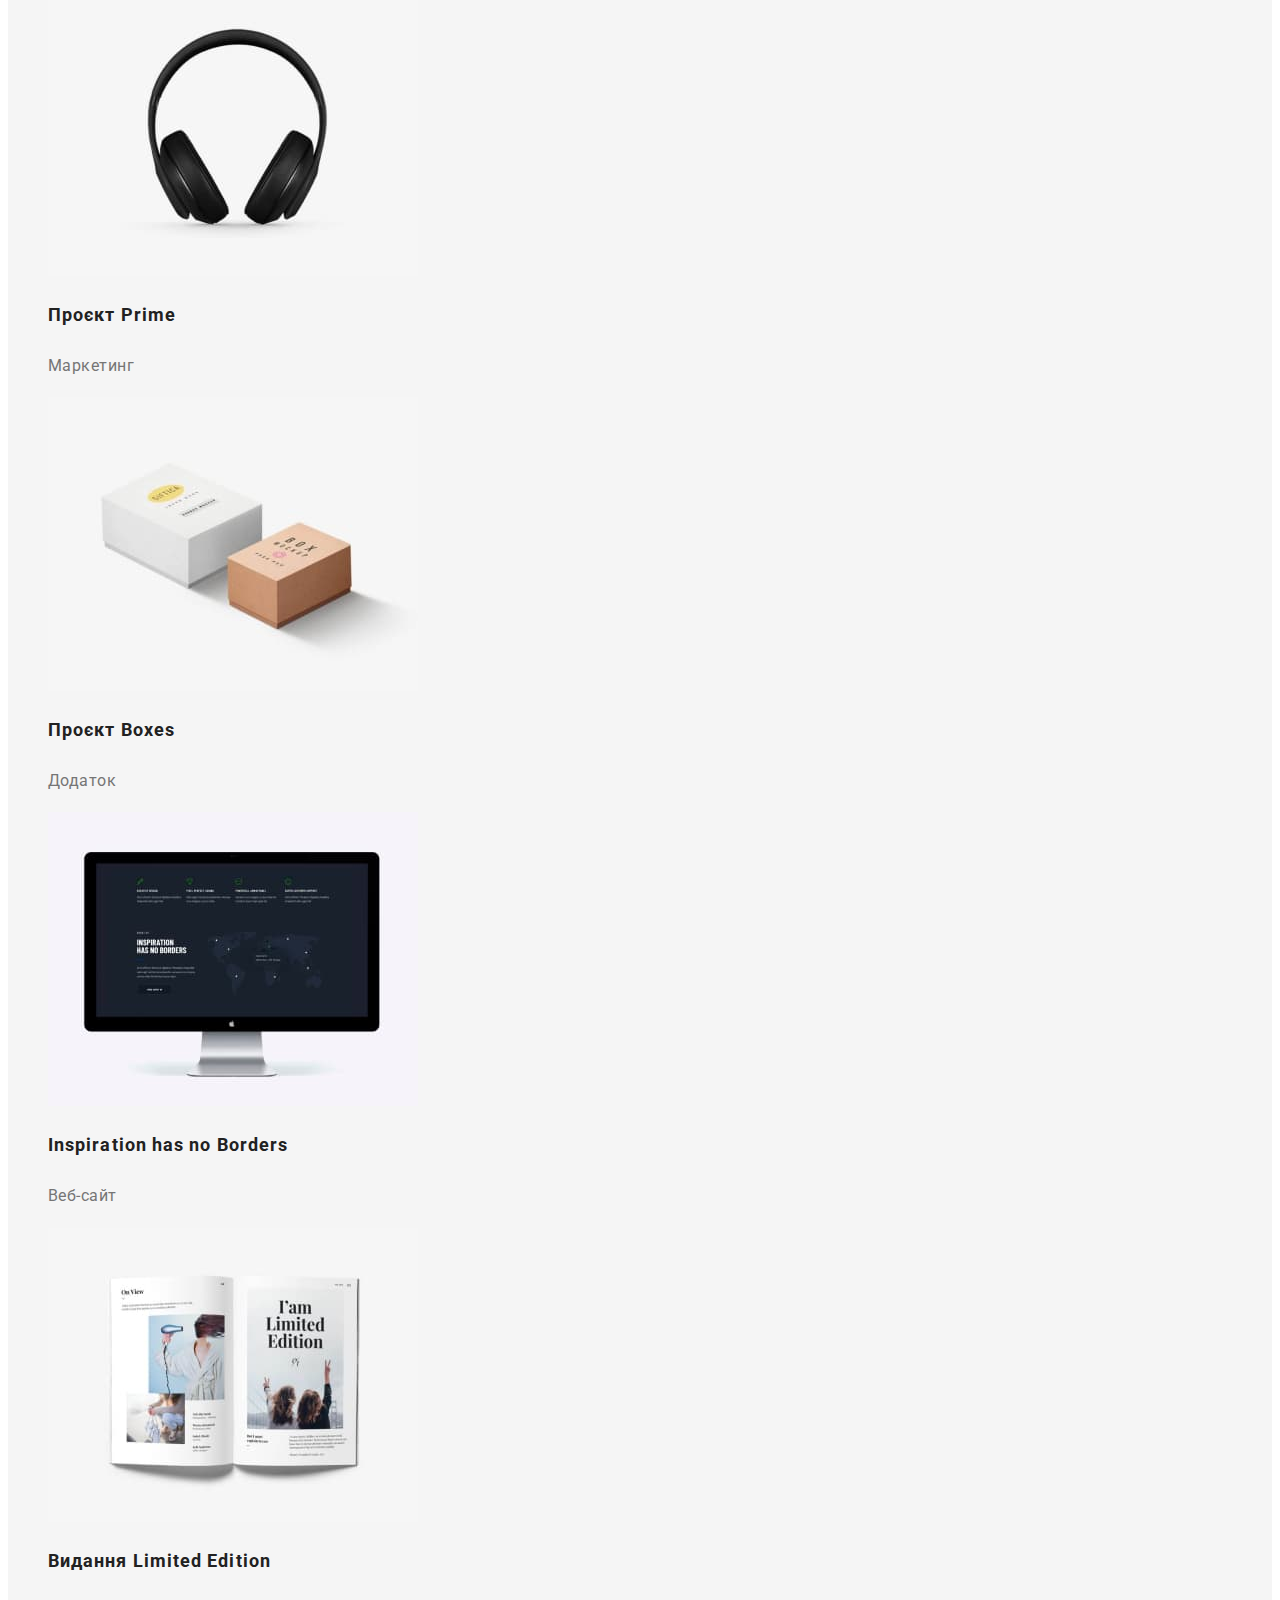
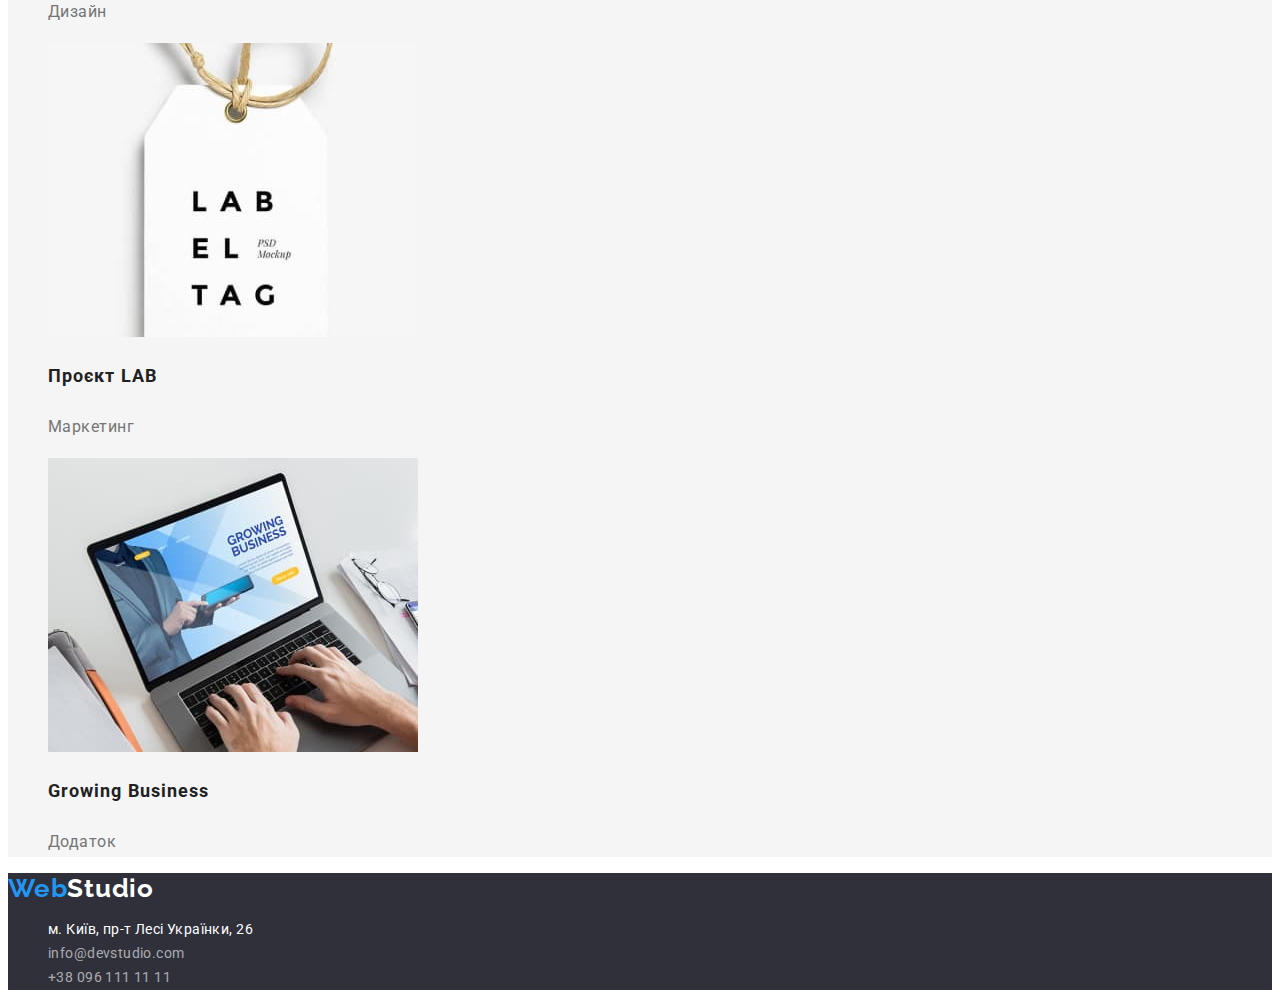
==== commit 1d5753fc: "виправляє шрифт лого" ====
--- a/portfolio.html
+++ b/portfolio.html
@@ -27,16 +27,15 @@
     </ul>
 </header>
     <main>
-        <section>
-            <h1 class="h2">Фільтри</h1>
-            <ul class="list">
-                <li><button class="button" type="button">Усі</button></li>
+        <section class="projects">
+            <ul class="filter">
+                <li><button class="button current" type="button">Усі</button></li>
                 <li><button class="button" type="button">Веб-сайти</button></li>
                 <li><button class="button" type="button">Додатки</button></li>
                 <li><button class="button" type="button">Дизайн</button></li>
                 <li><button class="button" type="button">Маркетинг</button></li>
             </ul>
-            <h2 class="h2">Проекти</h2>
+            <h1 class="h2">Проекти</h1>
             <ul class="projects-list list">
                 <li>
                     <img src="./img/технокряк.jpg" alt="технокряк" width="370">
--- a/css/style.css
+++ b/css/style.css
@@ -27,6 +27,18 @@
 /* цвет фона #F5F5F5*/
 /* акцент #2196F3*/
 
+.main-header {
+    background-color: #FFFFFF;
+}
+
+.work {
+    background-color: #FFFFFF;
+}
+
+.team {
+    background-color: #F5F4FA;
+}
+
 body {
 font-family: 'Roboto', sans-serif;
 color: var(--primary-text-color);
@@ -34,6 +46,7 @@
 }
 
 .logo {
+    font-family: 'Raleway';
     font-weight: 700;
         font-size: 26px;
         line-height: 1.19;
@@ -62,14 +75,20 @@
         color:var(--secondary-text-color);
 }
 
+
+
+
 .menu .current {
         color: var(--accent-color);
+        
     }
 
 .menu-link:hover,
 .menu-link:focus {
 color: var(--accent-color);
 }
+
+
 
 .menu-link {
     color: var(--secondary-text-color);
@@ -221,17 +240,33 @@
     color: rgba(255, 255, 255, 0.6);
 }
 
+.footer-contact {
+    font-style: normal;
+}
+
+.projects {
+    background-color: #F5F5F5;
+}
+
+
+
+
 .button {
+   font-family: inherit;
     font-weight: 500;
-        font-size: 16px;
-        line-height: 1.63;
-        /* identical to box height, or 162% */
-    
-        text-align: center;
-        letter-spacing: 0.03em;
+    font-size: 16px;
+    line-height: 1.63;
+    /* identical to box height, or 162% */
+    text-align: center;
+    letter-spacing: 0.03em;
     cursor: pointer;
     color: var(--secondary-text-color);
     background-color: #F5F4FA;
+}
+
+.filter .current {
+    color: #FFFFFF;
+    background-color: var(--accent-color);
 }
 
 .button:hover,
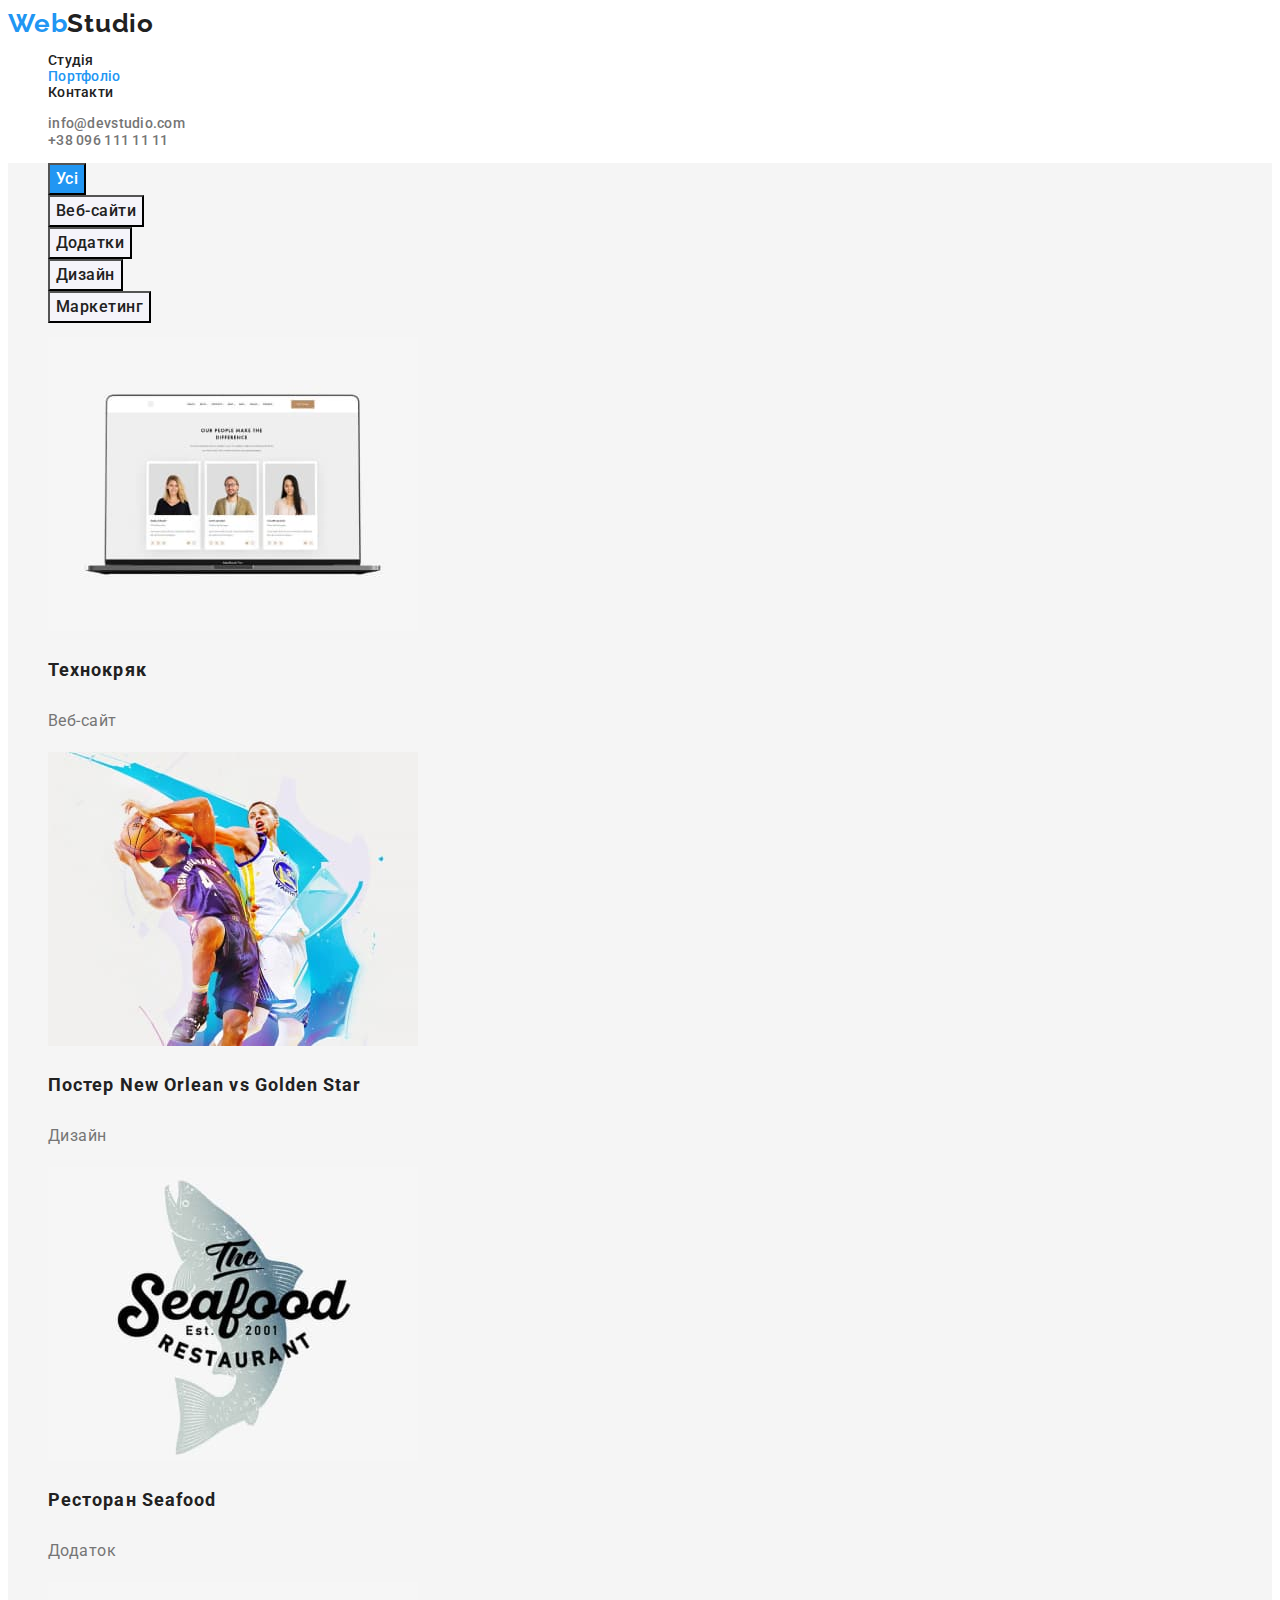
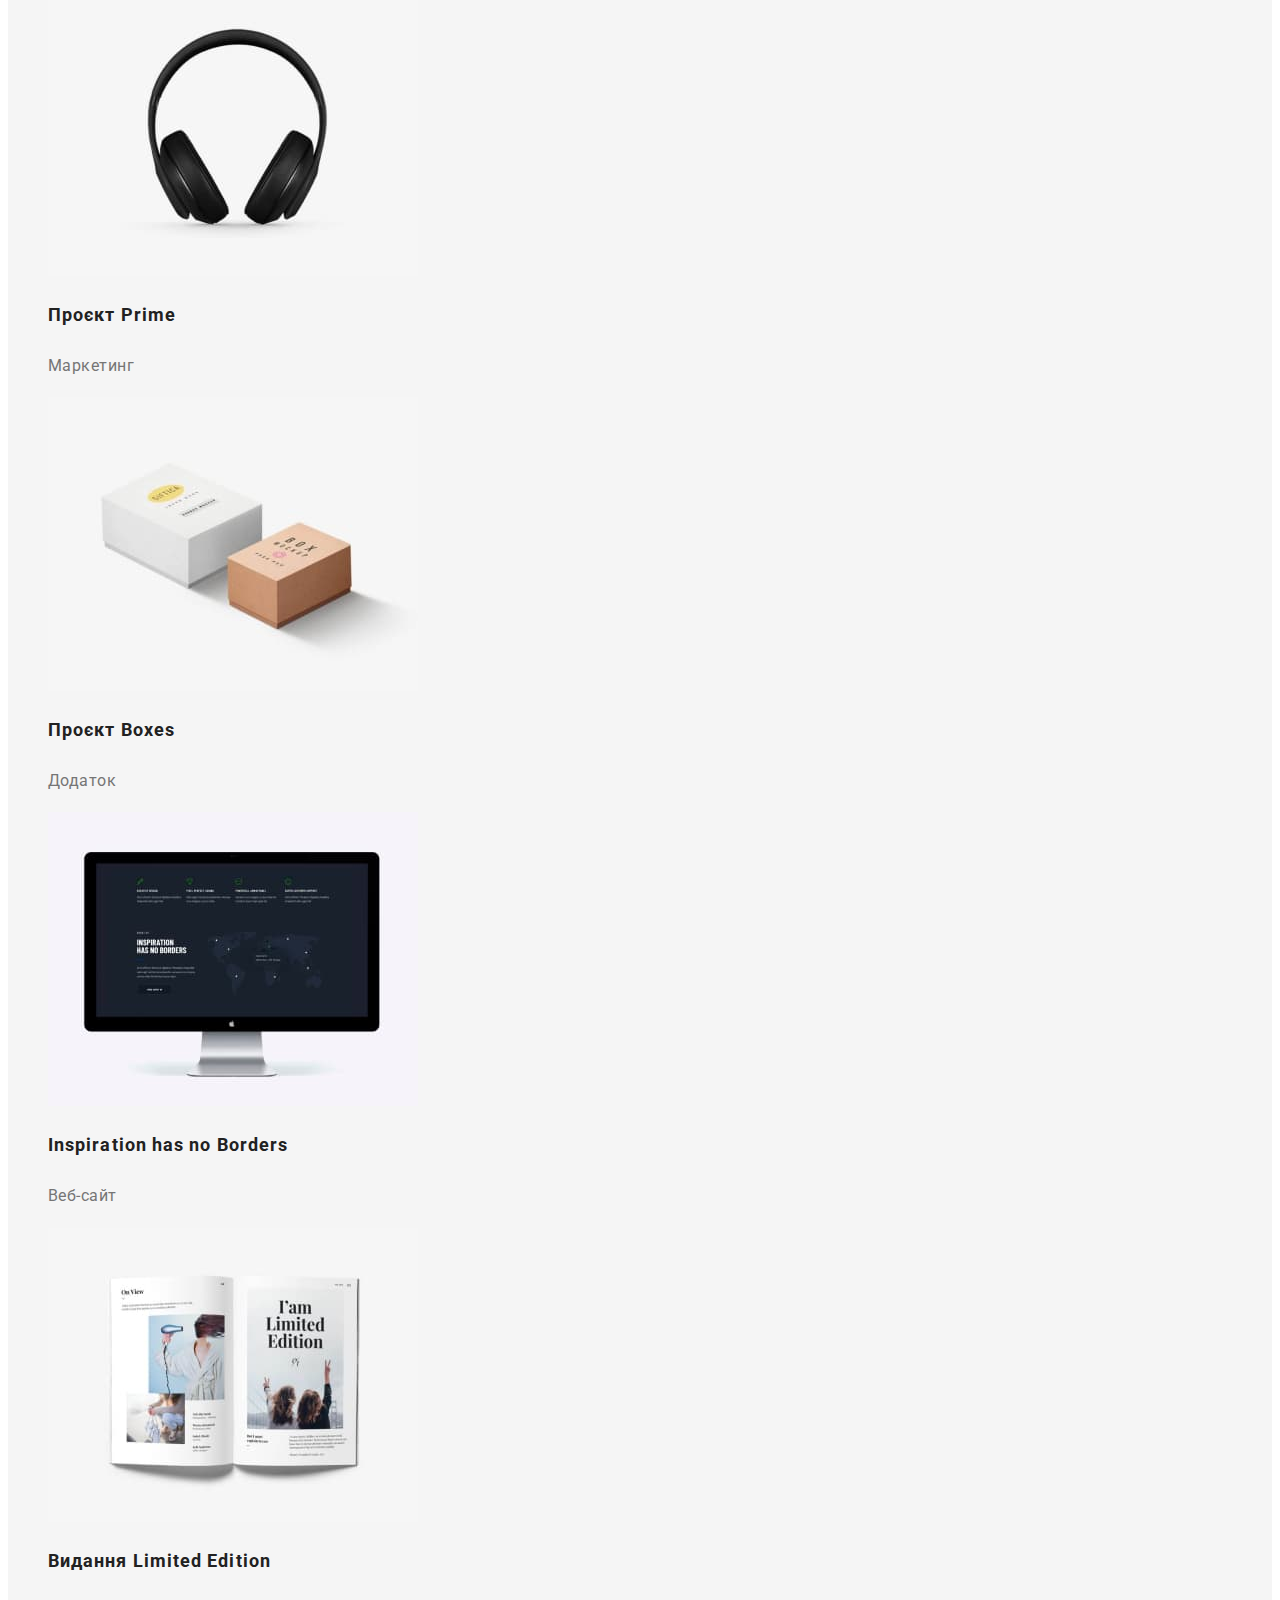
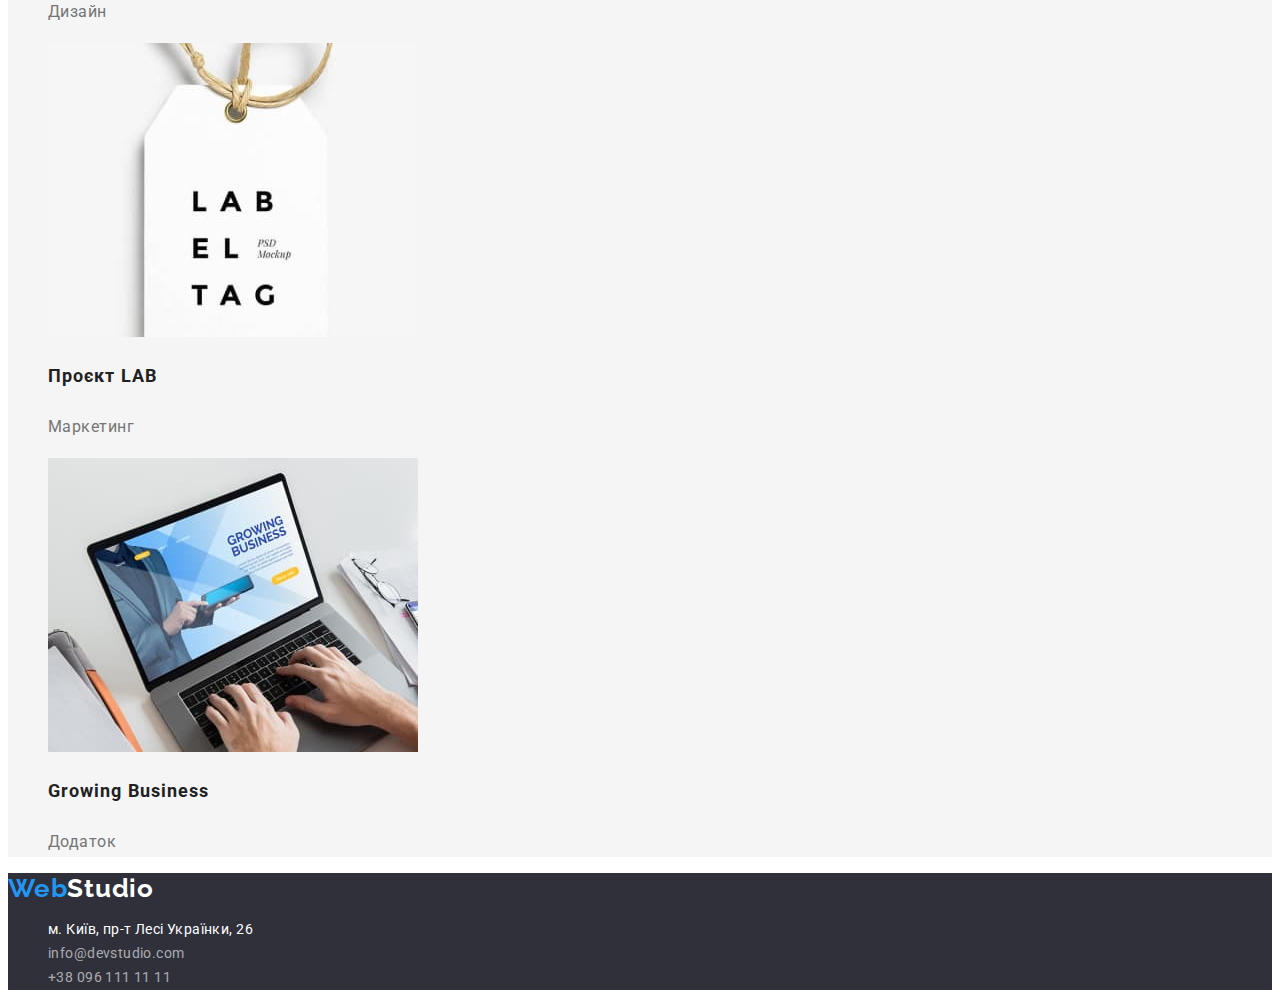
==== commit 21249886: "додає фільтр ліст" ====
--- a/portfolio.html
+++ b/portfolio.html
@@ -28,7 +28,7 @@
 </header>
     <main>
         <section class="projects">
-            <ul class="filter">
+            <ul class="filter list">
                 <li><button class="button current" type="button">Усі</button></li>
                 <li><button class="button" type="button">Веб-сайти</button></li>
                 <li><button class="button" type="button">Додатки</button></li>
